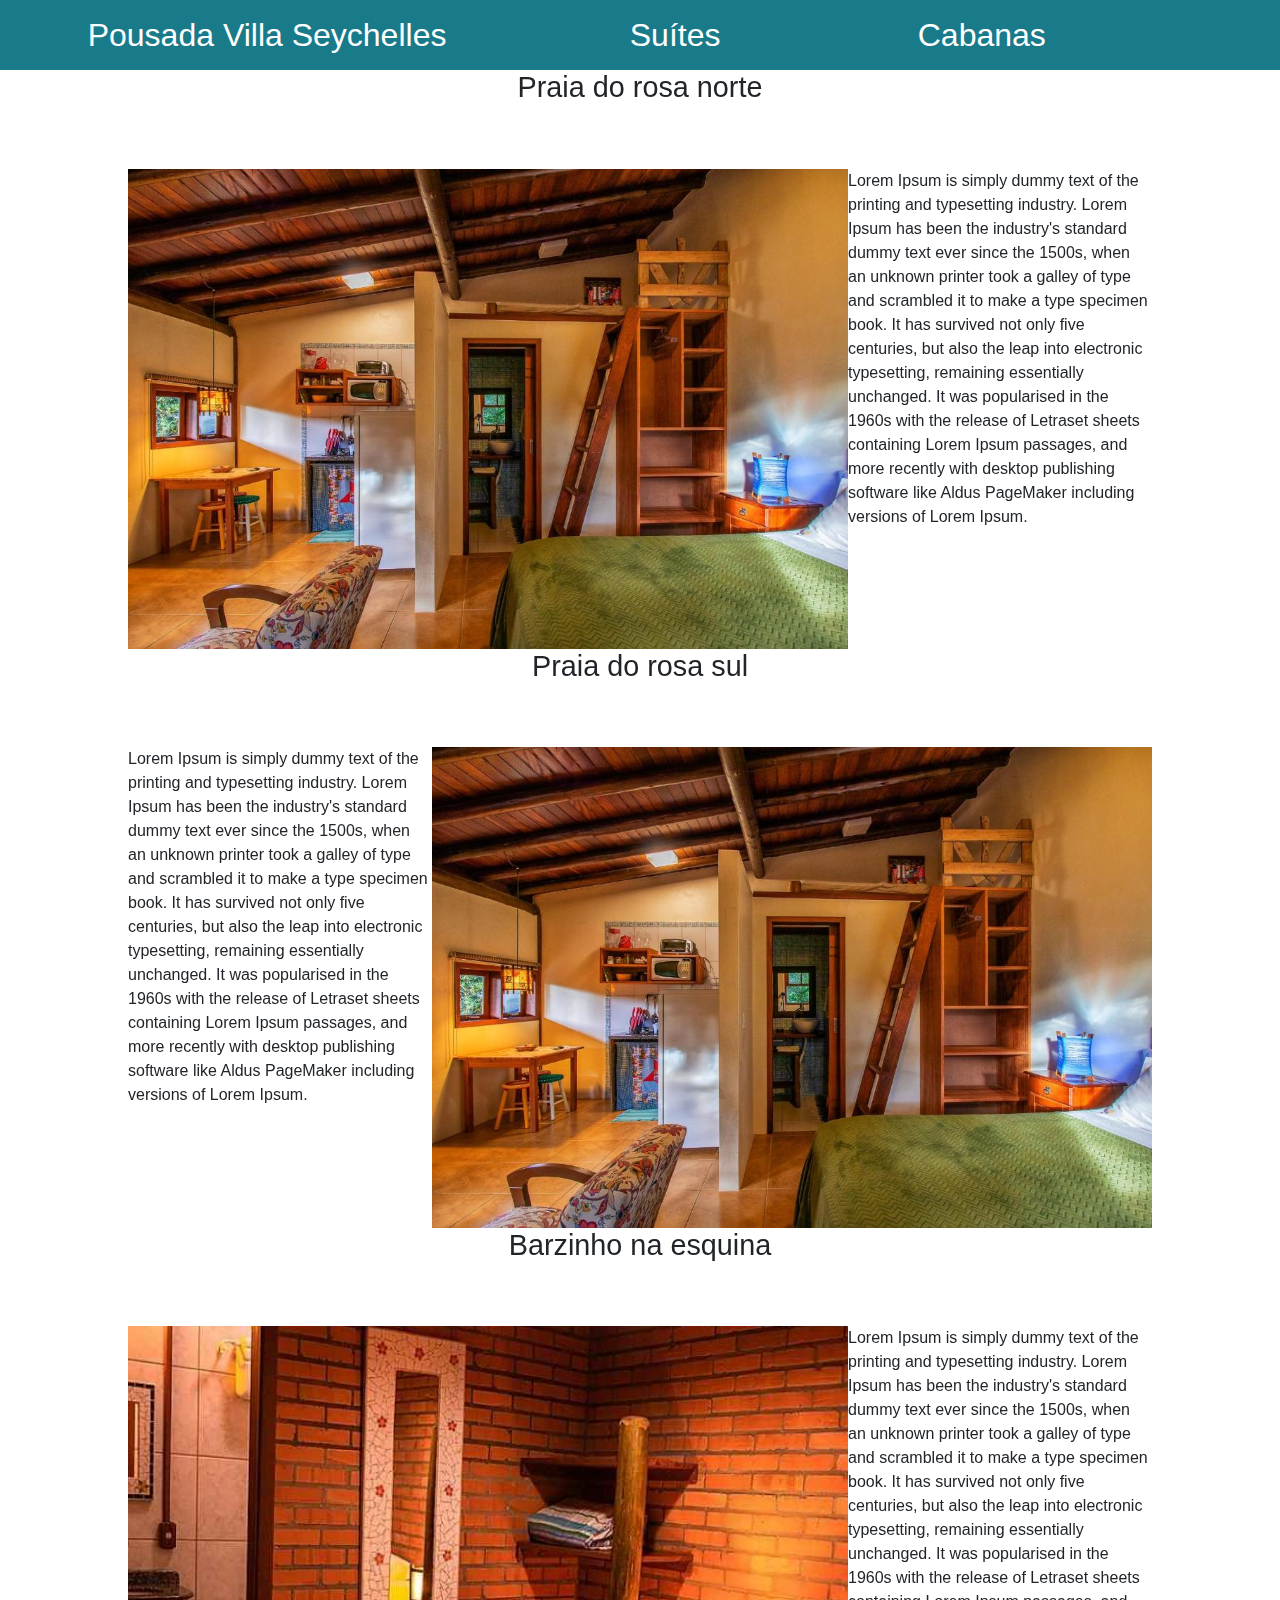
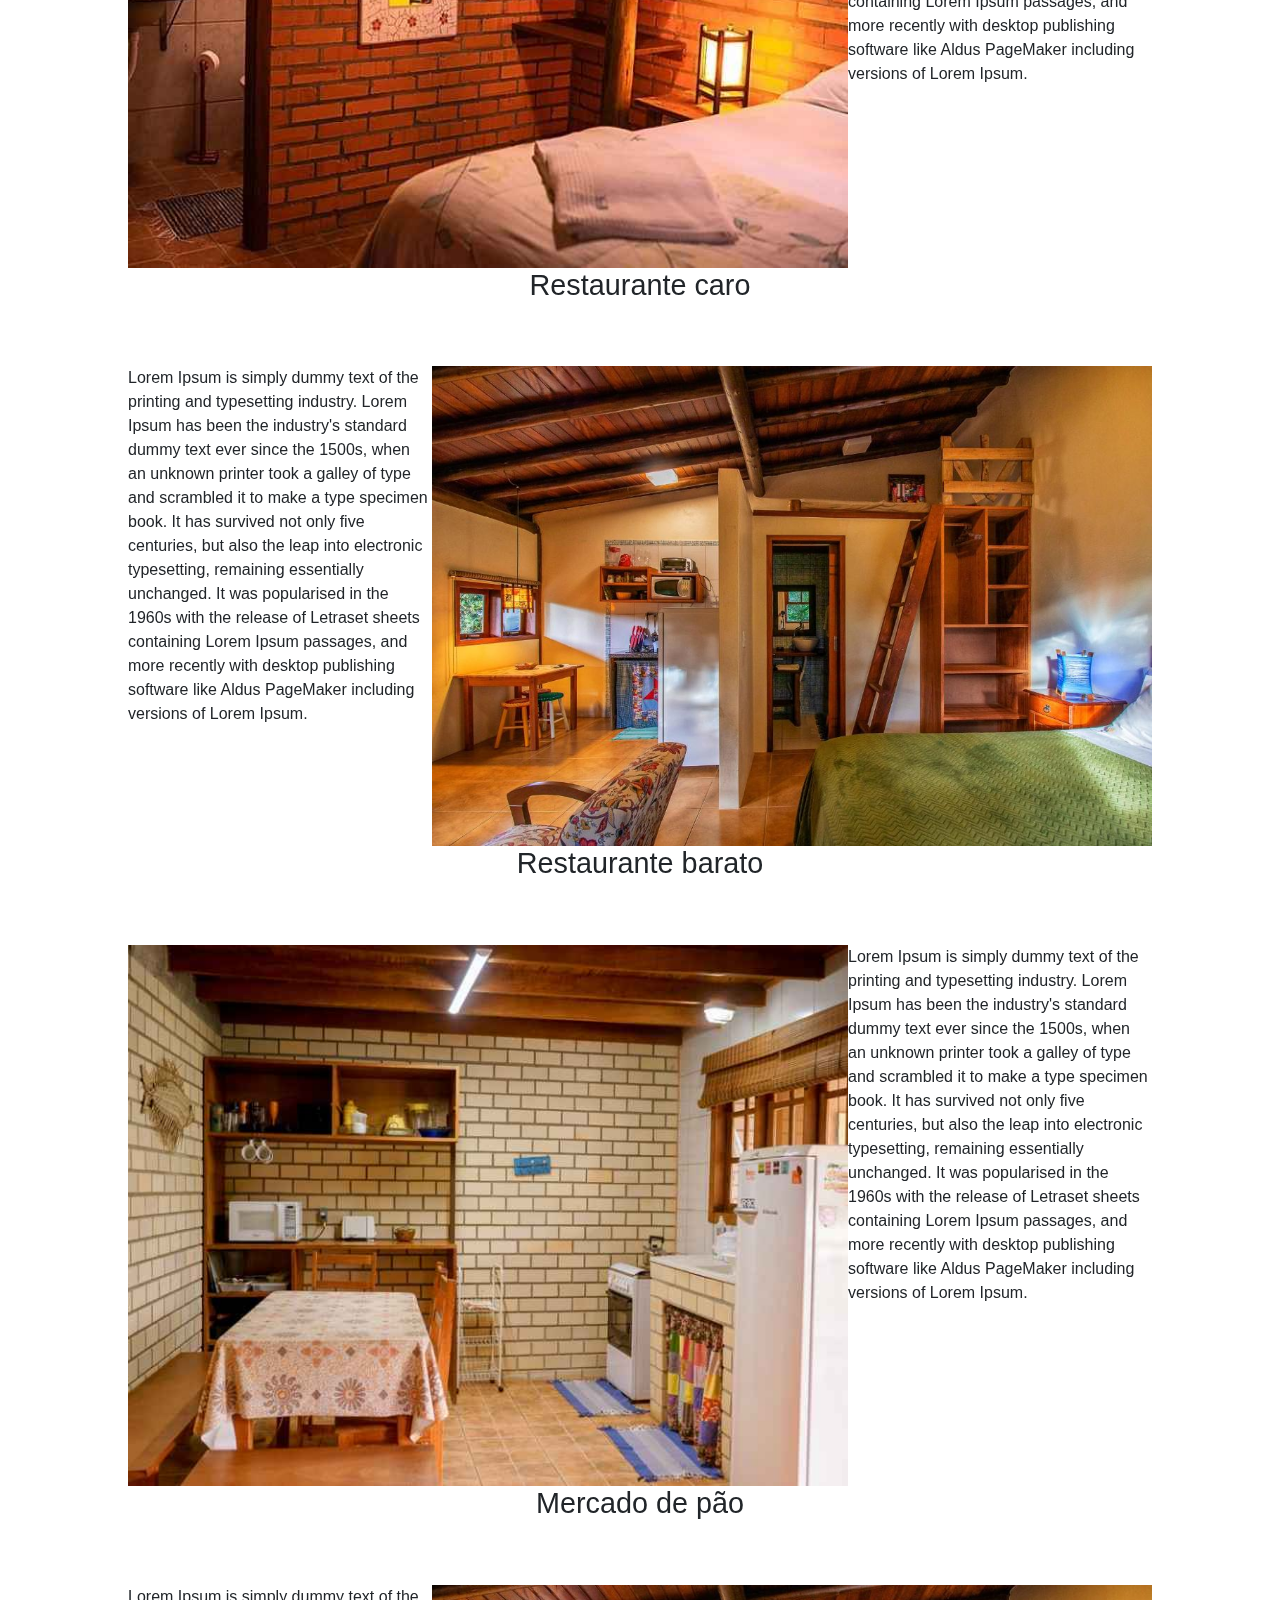
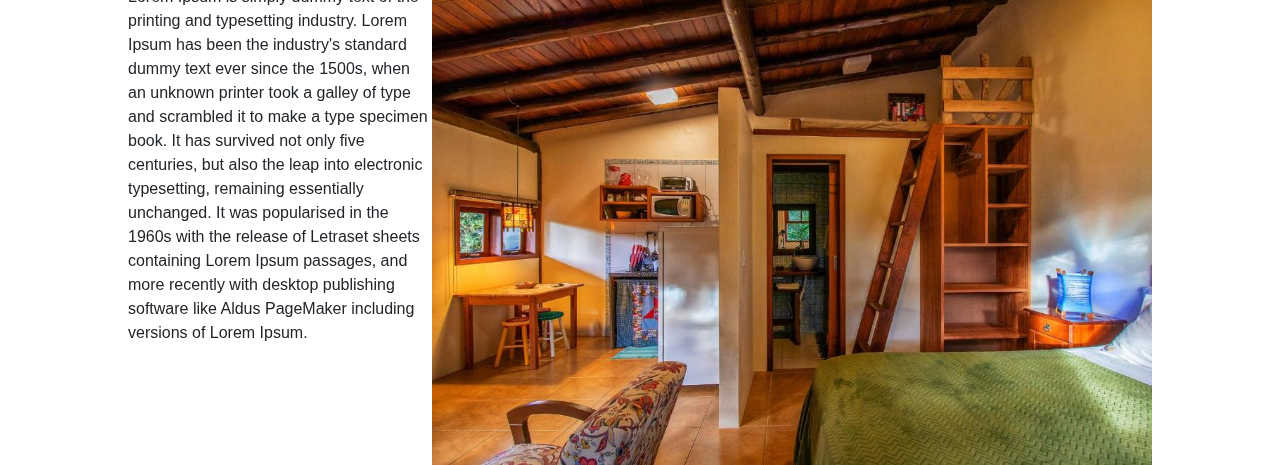
==== html/atracoes.html @ 48cfd6be "Initializing extra pages" ====
<!DOCTYPE html>
<html lang="pt-br">

<head>
    <meta charset="UTF-8">
    <meta http-equiv="X-UA-Compatible" content="IE=edge">
    <meta name="viewport" content="width=device-width, initial-scale=1.0">
    <link rel="icon" href="../images/logo-miniatura.svg">
    <link rel="stylesheet" href="../bootstrap-4.0.0/dist/css/bootstrap.min.css">
    <link rel="stylesheet" href="../css/style.css">
    <link rel="stylesheet" href="../css/atracoes.css">
    <title>Pousada Villa Seychelles</title>
</head>

<body>
    <div class="container">
        <div class="all-content-header">
            <nav class="header-top">
                <div class="dropdown show">
                    <ul>
                        <li>
                            <a href="#">Pousada Villa Seychelles</a>
                            <ul class="ul-hover">
                                <li><a href="../index.html">Localização</a></li>
                                <li><a href="./atracoes.html">Atrações do Rosa</a></li>
                                <li><a href="./sobre.html">Sobre nós</a></li>
                            </ul>
                        </li>
                    </ul>
                </div>

                <div class="unidades-header">
                    <div class="dropdown-2 show">
                        <ul>
                            <li>
                                <a href="#">Suítes</a>
                                <ul class="ul-hover">
                                    <li><a href="../index.html">Cafofo</a></li>
                                    <li><a href="../index.html">Cristal</a></li>
                                </ul>
                            </li>
                        </ul>
                    </div>

                    <div class="dropdown-2 show">
                        <ul>
                            <li>
                                <a href="#">Cabanas</a>
                                <ul class="ul-hover">
                                    <li><a href="../index.html">Bougainville</a></li>
                                    <li><a href="../index.html">Flamboyant</a></li>
                                    <li><a href="../index.html">Hibisco</a></li>
                                    <li><a href="../index.html">Jasmim</a></li>
                                </ul>
                            </li>
                        </ul>
                    </div>
            </nav>

        </div>
        <div class="background-header-carousel">
            <div class="carousel-background">
                <div id="carouselExampleControls" class="carousel slide class-carousel-cabanahibisco"
                    data-ride="carousel">
                    <div class="carousel-inner">
                        <div class="carousel-item " id="radio1">
                            <img class="d-block w-100" src="./images/CabanaHibisco/hibisco1.jpeg" alt="First slide">
                        </div>
                        <div class="carousel-item" id="radio2">
                            <img class="d-block w-100" src="./images/CabanaHibisco/hibisco2.jpeg" alt="Second slide">
                        </div>
                        <div class="carousel-item" id="radio3">
                            <img class="d-block w-100" src="./images/CabanaHibisco/hibisco3.jpeg" alt="Third slide">
                        </div>
                        <div class="carousel-item active" id="radio4">
                            <img class="d-block w-100" src="./images/CabanaHibisco/hibisco4.jpeg" alt="First slide">
                        </div>
                        <div class="carousel-item" id="radio5">
                            <img class="d-block w-100" src="./images/CabanaHibisco/hibisco5.jpeg" alt="Second slide">
                        </div>
                        <div class="carousel-item" id="radio6">
                            <img class="d-block w-100" src="./images/CabanaHibisco/hibisco3.jpeg" alt="Third slide">
                        </div>
                    </div>
                </div>
            </div>
        </div>
    </div>



    <div class="content-geral">
        <div class="all-content content-1">
            <div class="content-title">
                <h1>Praia do rosa norte</h1>
            </div>
            <div class="contents">
                <div class="img-content img-content-left">
                    <img src="../images/CabanaFlamboyant/flamboyant3.jpeg" alt="">
                </div>
                <div class="text-content text-content-right">
                    <p>Lorem Ipsum is simply dummy text of the printing and typesetting industry. Lorem Ipsum has been
                        the
                        industry's standard dummy text ever since the 1500s, when an unknown printer took a galley of
                        type
                        and scrambled it to make a type specimen book. It has survived not only five centuries, but also
                        the
                        leap into electronic typesetting, remaining essentially unchanged. It was popularised in the
                        1960s
                        with the release of Letraset sheets containing Lorem Ipsum passages, and more recently with
                        desktop
                        publishing software like Aldus PageMaker including versions of Lorem Ipsum.
                    </p>
                </div>
            </div>
        </div>

        <div class="all-content content-2">
            <div class="content-title">
                <h1>Praia do rosa sul</h1>
            </div>
            <div class="contents">
                <div class="text-content text-content-left">
                    <p>Lorem Ipsum is simply dummy text of the printing and typesetting industry. Lorem Ipsum has been
                        the
                        industry's standard dummy text ever since the 1500s, when an unknown printer took a galley of
                        type
                        and scrambled it to make a type specimen book. It has survived not only five centuries, but also
                        the
                        leap into electronic typesetting, remaining essentially unchanged. It was popularised in the
                        1960s
                        with the release of Letraset sheets containing Lorem Ipsum passages, and more recently with
                        desktop
                        publishing software like Aldus PageMaker including versions of Lorem Ipsum.
                    </p>
                </div>
                <div class="img-content img-content-right">
                    <img src="../images/CabanaFlamboyant/flamboyant3.jpeg" alt="">
                </div>
            </div>
        </div>

        <div class="all-content content-3">
            <div class="content-title">
                <h1>Barzinho na esquina</h1>
            </div>
            <div class="contents">
                <div class="img-content img-content-left">
                    <img src="../images/CabanaJasmim/jasmim2.jpeg" alt="">
                </div>
                <div class="text-content text-content-right">
                    <p>Lorem Ipsum is simply dummy text of the printing and typesetting industry. Lorem Ipsum has been
                        the
                        industry's standard dummy text ever since the 1500s, when an unknown printer took a galley of
                        type
                        and scrambled it to make a type specimen book. It has survived not only five centuries, but also
                        the
                        leap into electronic typesetting, remaining essentially unchanged. It was popularised in the
                        1960s
                        with the release of Letraset sheets containing Lorem Ipsum passages, and more recently with
                        desktop
                        publishing software like Aldus PageMaker including versions of Lorem Ipsum.
                    </p>
                </div>
            </div>
        </div>


        <div class="all-content content-4">
            <div class="content-title">
                <h1>Restaurante caro</h1>
            </div>
            <div class="contents">
                <div class="text-content text-content-left">
                    <p>Lorem Ipsum is simply dummy text of the printing and typesetting industry. Lorem Ipsum has been
                        the
                        industry's standard dummy text ever since the 1500s, when an unknown printer took a galley of
                        type
                        and scrambled it to make a type specimen book. It has survived not only five centuries, but also
                        the
                        leap into electronic typesetting, remaining essentially unchanged. It was popularised in the
                        1960s
                        with the release of Letraset sheets containing Lorem Ipsum passages, and more recently with
                        desktop
                        publishing software like Aldus PageMaker including versions of Lorem Ipsum.
                    </p>
                </div>
                <div class="img-content img-content-right">
                    <img src="../images/CabanaFlamboyant/flamboyant3.jpeg" alt="">
                </div>
            </div>
        </div>

        <div class="all-content content-5">
            <div class="content-title">
                <h1>Restaurante barato</h1>
            </div>
            <div class="contents">
                <div class="img-content img-content-left">
                    <img src="../images/CabanaBuganville/buganville5.jpeg" alt="">
                </div>
                <div class="text-content text-content-right">
                    <p>Lorem Ipsum is simply dummy text of the printing and typesetting industry. Lorem Ipsum has been
                        the
                        industry's standard dummy text ever since the 1500s, when an unknown printer took a galley of
                        type
                        and scrambled it to make a type specimen book. It has survived not only five centuries, but also
                        the
                        leap into electronic typesetting, remaining essentially unchanged. It was popularised in the
                        1960s
                        with the release of Letraset sheets containing Lorem Ipsum passages, and more recently with
                        desktop
                        publishing software like Aldus PageMaker including versions of Lorem Ipsum.
                    </p>
                </div>
            </div>
        </div>

        <div class="all-content content-6">
            <div class="content-title">
                <h1>Mercado de pão</h1>
            </div>
            <div class="contents">
                <div class="text-content text-content-left">
                    <p>Lorem Ipsum is simply dummy text of the printing and typesetting industry. Lorem Ipsum has been
                        the
                        industry's standard dummy text ever since the 1500s, when an unknown printer took a galley of
                        type
                        and scrambled it to make a type specimen book. It has survived not only five centuries, but also
                        the
                        leap into electronic typesetting, remaining essentially unchanged. It was popularised in the
                        1960s
                        with the release of Letraset sheets containing Lorem Ipsum passages, and more recently with
                        desktop
                        publishing software like Aldus PageMaker including versions of Lorem Ipsum.
                    </p>
                </div>
                <div class="img-content img-content-right">
                    <img src="../images/CabanaFlamboyant/flamboyant3.jpeg" alt="">
                </div>
            </div>
        </div>
    </div>

    <script src="./js/script.js"></script>
    <script src="./js/jquery-3.1.1.min.js"></script>
</body>

</html>
---- css/style.css ----
* {
    box-sizing: border-box;
    margin: 0 !important;
    padding: 0 !important;
}

html{
    scroll-behavior: smooth;
}

h1{
    font-size: 1.8rem;
}

.container {
    display: flex;
    flex-direction: column;
    width: 100% !important;
}




/* Header */

.all-content-header{
    width: 100% !important;
    height: 70px;
    display: flex;
    align-content: center;
    justify-content: center;
}

.header-top{
    display: flex;
    align-items: center !important;
    justify-content: space-around !important;
    width: 100% !important;
    height: 70px !important;
    background-color: #197a89;
    position: fixed !important;
    z-index: 999 !important;
    font-size: 1.8rem !important;
}

.header-top ul{
    width: 100% !important;
    list-style-type: none !important;
    position: relative !important;

}

.header-top ul li{
    display: inline !important;
    color: white;
}

.header-top ul li a{
    width: 100% !important;
    height: 100% !important;
    color: white;
    text-decoration: none !important;
    display: inline-block !important;
    padding-left: 2% !important;

}

.ul-hover a{
    transition: .4s;
}

.ul-hover a:hover{
    background-color: #125b66d4;
    letter-spacing: 1px;
    
}

.header-top ul ul{
    display: none !important;
    left: 0 !important;
    position: absolute !important;
    background-color: #197a89d4;
    transition: background .3s;

}

.header-top ul li:hover ul{
    display: block !important;
}

.header-top ul ul{
    font-size: 1.6rem !important;
    width: 100% !important;
}

.header-top ul ul li{
    display: block !important;
}


.dropdown{
    display: flex;
    align-items: center !important;
    width: 20% !important;
}

.dropdown-2{
    width: 13rem;
}

.unidades-header {
    display: flex;
    justify-content: space-between;
    align-items: center !important;
}

.background-header-carousel {
    position: absolute;
    z-index: -999;
    top: 0;
    left: 0;
    width: 100%;
    height: 100%;
}

.carousel-item img {
    width: 100%;
    max-height: 1200px;
}


/* Header */


/* Content page */
/* Anunciment attention */

.text-attention {
    display: flex;
    flex-direction: column;
    justify-content: center;
    align-items: center;
    width: 100%;
    height: 13rem;
    background-color: #79baca;
    margin-bottom: 5rem !important;
    padding-left: 10% !important;

}

.title-attention {
    width: 100%;
    padding-left: 15% !important;
}

.description-attention {
    width: 100%;
    padding-left: 30% !important;
}

.description-attention p {
    font-size: 1.3rem;
}

/* Anunciment attention */


.all-units {
    display: flex;
    width: 80% !important;
}

.all-units a {
    text-decoration: none !important;
    color: #212529;
}

.all-units a:hover {
    color: #252129;
}

.content-no-background {
    display: flex;
    align-items: center;
    flex-direction: column;
    justify-content: center;
    margin-top: 58rem !important;
}

.unitis-apresentation {
    display: flex;
    flex-direction: column;
    width: 80% !important;
    margin: 3% !important;
    border: 1px solid #197a89;

}

.unitis-apresentation h1 {
    margin-bottom: 1.5% !important;
}

.unitis-apresentation p {
    font-size: 1.5rem !important;
    color: #212529 !important;
}

.description-unitis {
    margin-left: 3% !important;
    margin-top: 3% !important;
}

.button-a-whatsapp{
    width: 100% !important;
    height: 5rem !important;
    margin-top: 2% !important;
    display: flex;
    padding: 2% !important;
    text-align: center;
}

.button-a-whatsapp a{
    color: #ffff;
    background-color: #197a89;
    padding: 1% !important;
    width: 100%;
    height: 100%;
    align-items: center !important;
    font-size: 1.5rem !important;
    transition: .4s;
}

.button-a-whatsapp a:hover{
    letter-spacing: 1px !important;
    color: #ffff;
    background-color: #125b66;
}

.button-a-whatsapp img{
    width: 3rem !important;
    margin-right: 5% !important;
}

.suite-img{
    height: 100% !important;
}

.suite-img img {
    max-height: 30rem;
    max-width: 50rem;
}

.cabana-img img {
    max-height: 30rem;
    max-width: 50rem;
}

/* Content page */

/* Icons */

.icons-geral {
    display: flex;
    flex-direction: row;
    justify-content: center;
}

.icons-geral img {
    margin-top: 3% !important;
    margin-right: 3% !important;
    width: 60px !important;
    height: 100% !important;
}

/* Icons */



/* Footer */

footer{
    width: 100% !important;
}

.footer-geral{
    margin-top: 3% !important;
    width: 100% !important;
    background-color: #14626e;
}

.footer-content{
    display: flex !important;
    flex-direction: row !important;
    justify-content: space-around !important;
    width: 100% !important;
    padding: 1.5% !important;
    padding-bottom: 2.5% !important;
}

.footer-content h1{
    font-size: 2rem !important;
    color: #ffff;
    margin-bottom: 4% !important;
}

.first-column-footer{
    width: 40% !important;
    display: flex;
    align-items: center;
}

.first-column-footer img{
    width: 17rem !important;
}



.second-column-footer{
    width: 30%;
    display: flex;
    flex-direction: column !important;
    line-height: 2rem;
}

.second-column-footer a{
    color: white !important;
    transition: .4s;
}

.second-column-footer a:hover{
    text-decoration: none;
    letter-spacing: 1px;
}



.thirty-column-footer{
    width: 40% !important;
}

.thirty-column-footer iframe{
    max-width: 15rem;
    max-height: 15rem;
}

.fourty-column-footer{
    width: 60% !important;
}



.first-second-column,
.tirty-fourty-column{
    display: flex;
    justify-content: space-around;
    width: 100%;
}


.inf-adicionais{
    margin-top: 4% !important;
    color: #ffff;
}

.inf-geral{
    padding-left: 2% !important;
}

.inf-content{
    margin-top: 2% !important;
}

.icons-contact{
    display: flex;
    align-items: flex-start;
    justify-content: space-around;
    max-height: max-content;
}

.button-style-all{
    display: flex;
    width: 4rem !important;
    height: 4rem !important;

    justify-content: center;
    align-items: center;

    background-color: white;
    border-radius: 50px;
    padding: 2% !important;
}

.button-style-all img{
    width: 3rem !important;
    height: 3rem !important;
    transition-duration: .4s !important;

}

.button-style-all img:hover{
    width: 3.1rem !important;
    height: 3.1rem !important;
}


.button-style-all:hover{
    background-color: rgb(179, 179, 179);
}



/* Footer */



/* Resposiviti */

@media (max-width: 2560px) {
    .header-top{
        font-size: 2.8rem !important;
    }

    .dropdown{
        width: 30% !important;
    }

    .dropdown-2{
        width: 18rem !important;
    }

    .header-top ul li a{
        padding: 0 !important;
        padding-left: 2% !important;
    }

    .header-top ul ul{
        font-size: 2.4rem !important;
    }

    .content-no-background{
        margin-top: 65rem !important;
    }

    .text-attention{
        height: 15rem !important;
    }

    .text-attention h1{
        font-size: 3rem !important;
    }

    .text-attention p{
        font-size: 1.7rem !important;
    }

    .suite-img img{
        max-width: 100% !important;
        max-height: 35rem !important;
    }

    .description-unitis h1{
        font-size: 2.8rem !important;
    }

    .description-unitis p{
        font-size: 1.7rem !important;
    }

    .button-a-whatsapp{
        height: 6rem !important;
    }

    .button-a-whatsapp a{
        font-size: 1.7rem !important;
    }

    .cabana-img img{
        max-width: 100% !important;
        max-height: 35rem !important;
    }

    .footer-content h1{
        font-size: 2.8rem !important;
    }

    .second-column-footer a{
        font-size: 1.6rem !important;
    }

    .second-column-footer{
        line-height: 3rem !important;
    }

    .first-column-footer img{
        width: 26rem !important;
    }

    .thirty-column-footer iframe{
        max-width: 23rem !important;
        max-height: 18rem !important;
    }
    
    .icons-contact{
        width: 60%;
    }

    .button-style-all{
        width: 5.3rem !important;
        height: 5.3rem !important;
    }


    .button-style-all img{
        width: 4.3rem !important;
        height: 4.3rem !important;
    }

    .button-style-all img:hover{
        width: 4.5rem !important;
        height: 4.5rem !important;
    }

    .inf-geral p{
        font-size: 1.5rem !important;
    }

}

@media (max-width: 1930px){
    .header-top{
        font-size: 2.1rem !important;
    }

    .header-top ul ul{
        font-size: 1.8rem !important;
    }

    .description-unitis h1{
        font-size: 2.4rem !important;
    }

    .footer-content h1{
        font-size: 2.4rem !important;
    }

    .second-column-footer a{
        font-size: 1.4rem !important;
    }

    .fourty-column-footer{
        width: 55% !important;
    }

    .inf-geral p{
        font-size: 1.4rem !important;
    }

    .icons-contact{
        width: 70% !important;
    }

    .button-style-all{
        width: 4.8rem !important;
        height: 4.8rem !important;
    }

    .button-style-all img{
        width: 3.8rem !important;
        height: 3.8rem !important;
    }

}

@media (max-width: 1440px) {
    .header-top a{
        font-size: 2rem !important;
    }

    .header-top ul ul a{
        font-size: 1.7rem !important;
    }

    .carousel-item img{
        height: 900px !important;
    }

    .content-no-background{
        margin-top: 50rem !important;
    }

    .text-attention{
        height: 13rem !important;
    }

    .text-attention h1{
        font-size: 2.4rem !important;
    }

    .text-attention p{
        font-size: 1.4rem !important;
    }

    .suite-img img{
        height: 25rem !important;
    }

    .cabana-img img{
        height: 25rem !important;
    }

    .description-unitis h1{
        font-size: 2rem !important;
    }

    .description-unitis p{
        font-size: 1.5rem !important;
    }

    .icons-geral img{
        width: 3rem !important;
        height: 3rem !important;
    }

    .button-a-whatsapp{
        height: 5rem !important;
    }

    .button-a-whatsapp img{
        width: 2.6rem !important;
        height: 2.6rem !important;
    }

    .footer-content h1{
        font-size: 2rem !important;
    }

    .first-second-column{
        width: 70%;
    }

    .first-column-footer img{
        width: 15rem !important;
    }

    .second-column-footer{
        width: 40% !important;
    }

    .second-column-footer a{
        font-size: 1.3rem !important;
    }

    .thirty-column-footer iframe{
        max-width: 16rem !important;
    }

    .icons-contact{
        width: 75%;
    }

    .button-style-all{
        width: 4rem !important;
        height: 4rem !important;
    }

    .button-style-all img{
        width: 3rem !important;
        height: 3rem !important;
    }

    .fourty-column-footer p{
        font-size: 1.3rem !important;
    }

}

@media (max-width: 1025px) {
    .header-top a{
        font-size: 1.7rem !important;
    }

    .header-top ul ul a{
        font-size: 1.4rem !important;
    }

    .dropdown-2{
        width: 10rem !important;
    }

    .carousel-item img{
        height: 700px !important;
    }

    .content-no-background{
        margin-top: 37rem !important;
    }

    .text-attention h1{
        font-size: 2rem !important;
    }

    .text-attention p{
        font-size: 1.2rem !important;
    }

    .suite-img img{
        height: 20rem !important;
    }

    .cabana-img img{
        height: 20rem !important;
    }

    .description-unitis h1{
        font-size: 1.7rem !important;
    }

    .description-unitis p{
        font-size: 1.2rem !important;
    }

    .icons-geral img{
        width: 2.4rem !important;
        height: 2.4rem !important;
    }
    
    .button-a-whatsapp img{
        width: 2.4rem !important;
        height: 2.4rem !important;
    }
    
        .button-a-whatsapp{
            height: 4.5rem !important;
        }

    .footer-content{
        display: flex;
        flex-direction: column !important;
        justify-content: center;
        align-items: center;
    }

    .first-second-column {
        width: 80% !important;
    }

    .tirty-fourty-column{
        margin-top: 5% !important;
        width: 80% !important;
    }

    .thirty-column-footer{
        width: 50% !important;
    }

    .thirty-column-footer iframe{
        max-width: 20rem !important;
    }

    .fourty-column-footer{
        width: 50% !important;
    }

}

@media (max-width: 769px) {
    .header-top a{
        font-size: 1.6rem !important;
    }

    .dropdown{
        width: 45% !important;
    }

    .text-attention p{
        font-size: 1rem !important;
    }

    .all-units{
        align-items: center;
        flex-direction: column;
    }

    .first-second-column{
        flex-direction: column;
        align-items: center;
    }

    .first-column-footer{
        margin-top: 5% !important;
    }

    .second-column-footer{
        margin-top: 5% !important;
    }

    .tirty-fourty-column{
        flex-direction: column;
        align-items: center;
    }

    .fourty-column-footer{
        margin-top: 5% !important;
    }

    .fourty-column-footer p{
        margin-top: 5% !important;
    }

}

@media (min-width: 576px) {
    .container {
        max-width: 100% !important;
    }
}

@media (max-width: 481px) {
    .header-top a{
        font-size: 1.3rem !important;
    }

    .header-top ul ul a{
        font-size: 1rem !important;
    }

    .dropdown{
        width: 15rem !important;
    }

    .dropdown-2{
        width: 5rem !important;
    }

    .carousel-item img{
        height: 400px !important;
    }

    .content-no-background{
        margin-top: 20rem !important;
    }

    .description-attention{
        margin-top: 2% !important;
        padding: 0 !important;
    }

    .text-attention h1{
        font-size: 1.5rem !important;
    }

    .text-attention p{
        font-size: 1rem !important;
    }

    .suite-img img{
        height: 15rem !important;
    }

    .cabana-img img{
        height: 15rem !important;
    }

    .description-unitis h1{
        font-size: 1.3rem !important;
    }

    .description-unitis p{
        font-size: 1rem !important;
    }

    .icons-geral img{
        width: 2.1rem !important;
        height: 2.1rem !important;
    }
    
    .button-a-whatsapp img{
        width: 1.7rem !important;
        height: 1.7rem !important;
    }

    .button-a-whatsapp a{
        font-size: 1.3rem !important;
    }
    
    .button-a-whatsapp{
        height: 3.5rem !important;
    }

    .first-column-footer{
        width: 100% !important;
        display: flex;
        justify-content: center;
        align-items: center !important;
    }

    .footer-content h1{
        font-size: 1.5rem !important;
    }

    .footer-content a{
        font-size: 1.1rem !important;
    }

    .first-second-column{
        align-items: flex-start;
    }

    .second-column-footer{
        width: 100% !important;
    }

    .thirty-column-footer iframe{
        max-width: 23rem !important;
    }

    .tirty-fourty-column{
        align-items: flex-start;
    }

    .fourty-column-footer{
        width: 100% !important; 
    }

    .icons-contact{
        width: 100% !important;
    }

    .inf-adicionais p{
        margin-top: 2% !important;
        font-size: 1.1rem !important;
    }

}

@media (max-width: 375px) {
    .header-top{
        padding: 2% !important;
    }
    
    .dropdown{
        width: 10rem !important;
    }

    .dropdown-2:not(:first-child){
        width: 6.3rem !important;
    }

    .all-units{
        width: 95% !important;
    }

    .thirty-column-footer iframe{
        max-width: 18.5rem !important;
    }
}

@media (max-width: 320px){
    .thirty-column-footer iframe{
        max-width: 16rem !important;
    }
}

/* Resposiviti */
---- css/atracoes.css ----
.content-geral{
    display: flex !important;
    align-items: center !important;
    flex-direction: column !important;
    justify-content: center !important;
}

.all-content{
    display: flex !important;
    align-items: center !important;
    flex-direction: column !important;
    justify-content: center !important;
}

.contents {
    display: flex !important;
    flex-direction: row !important;
    width: 80% !important;
    margin-top: 5% !important;
}

.img-content img{
    width: 45rem !important;
}
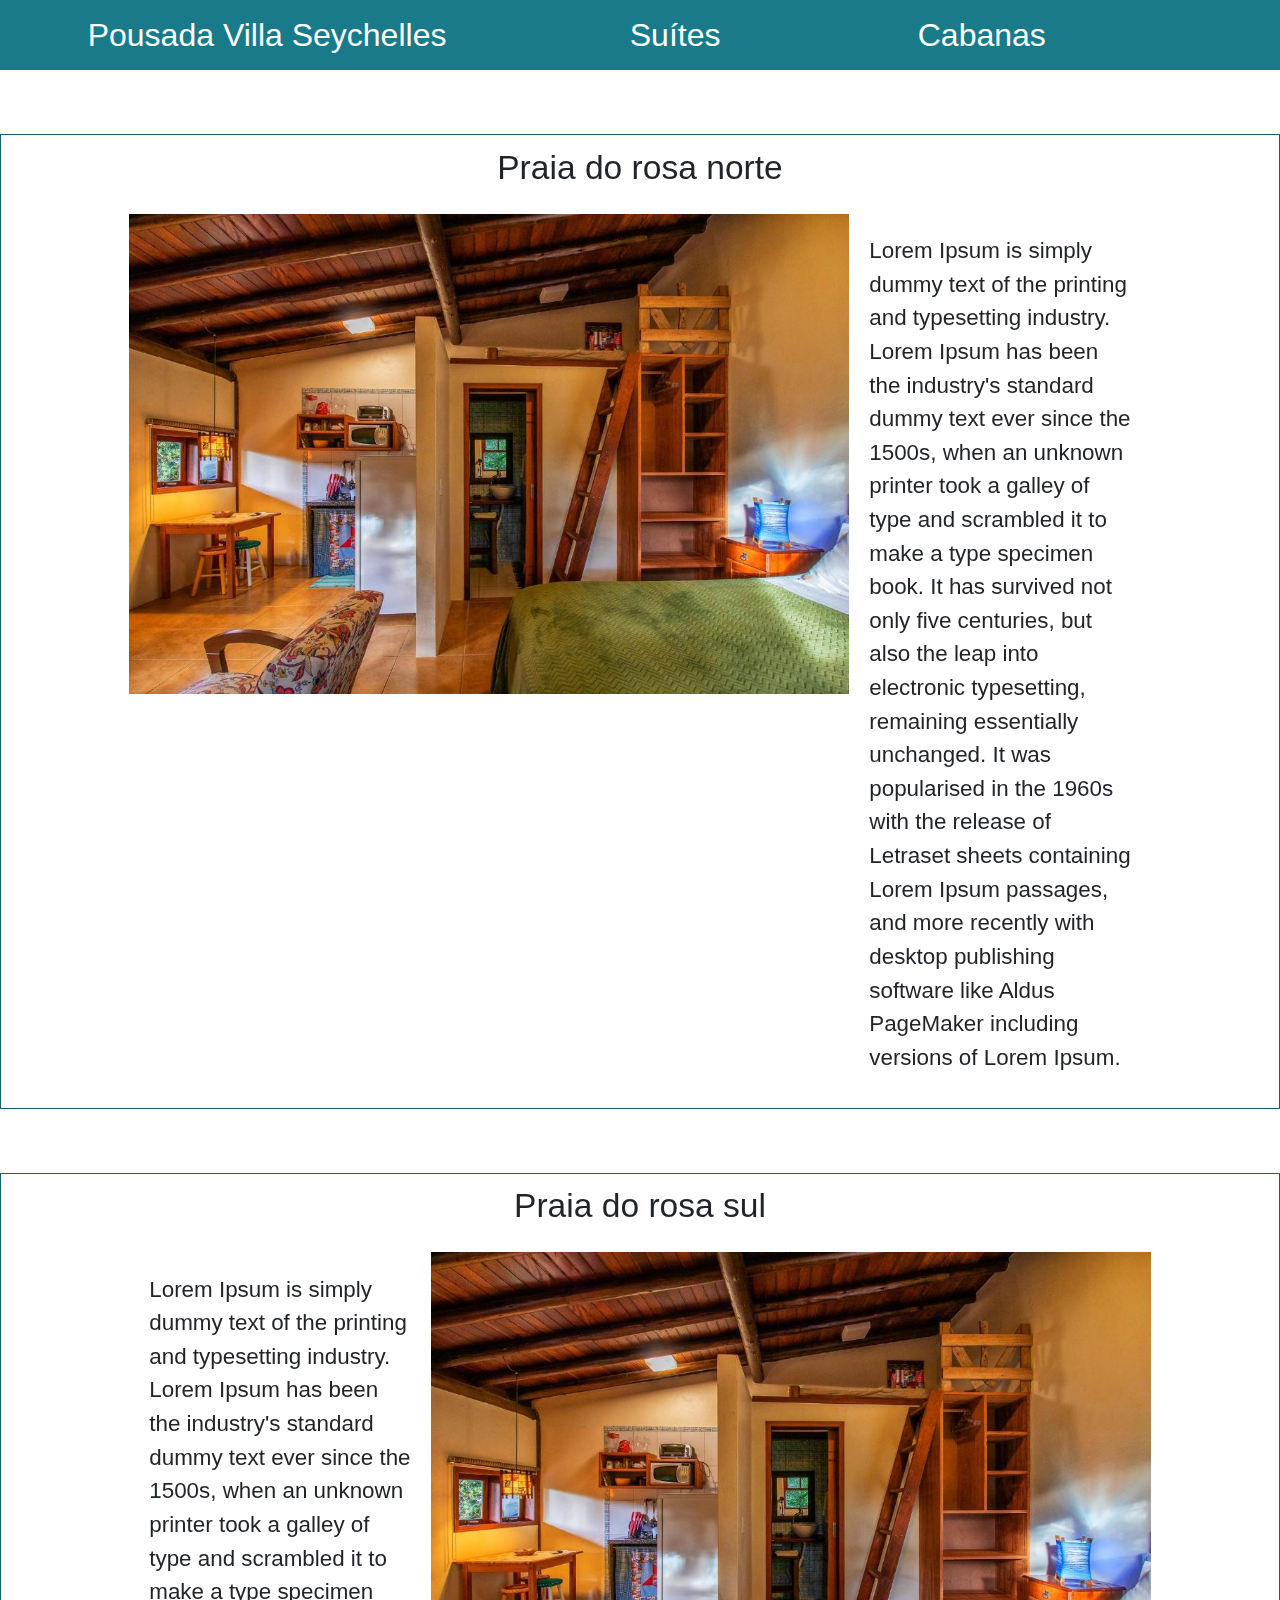
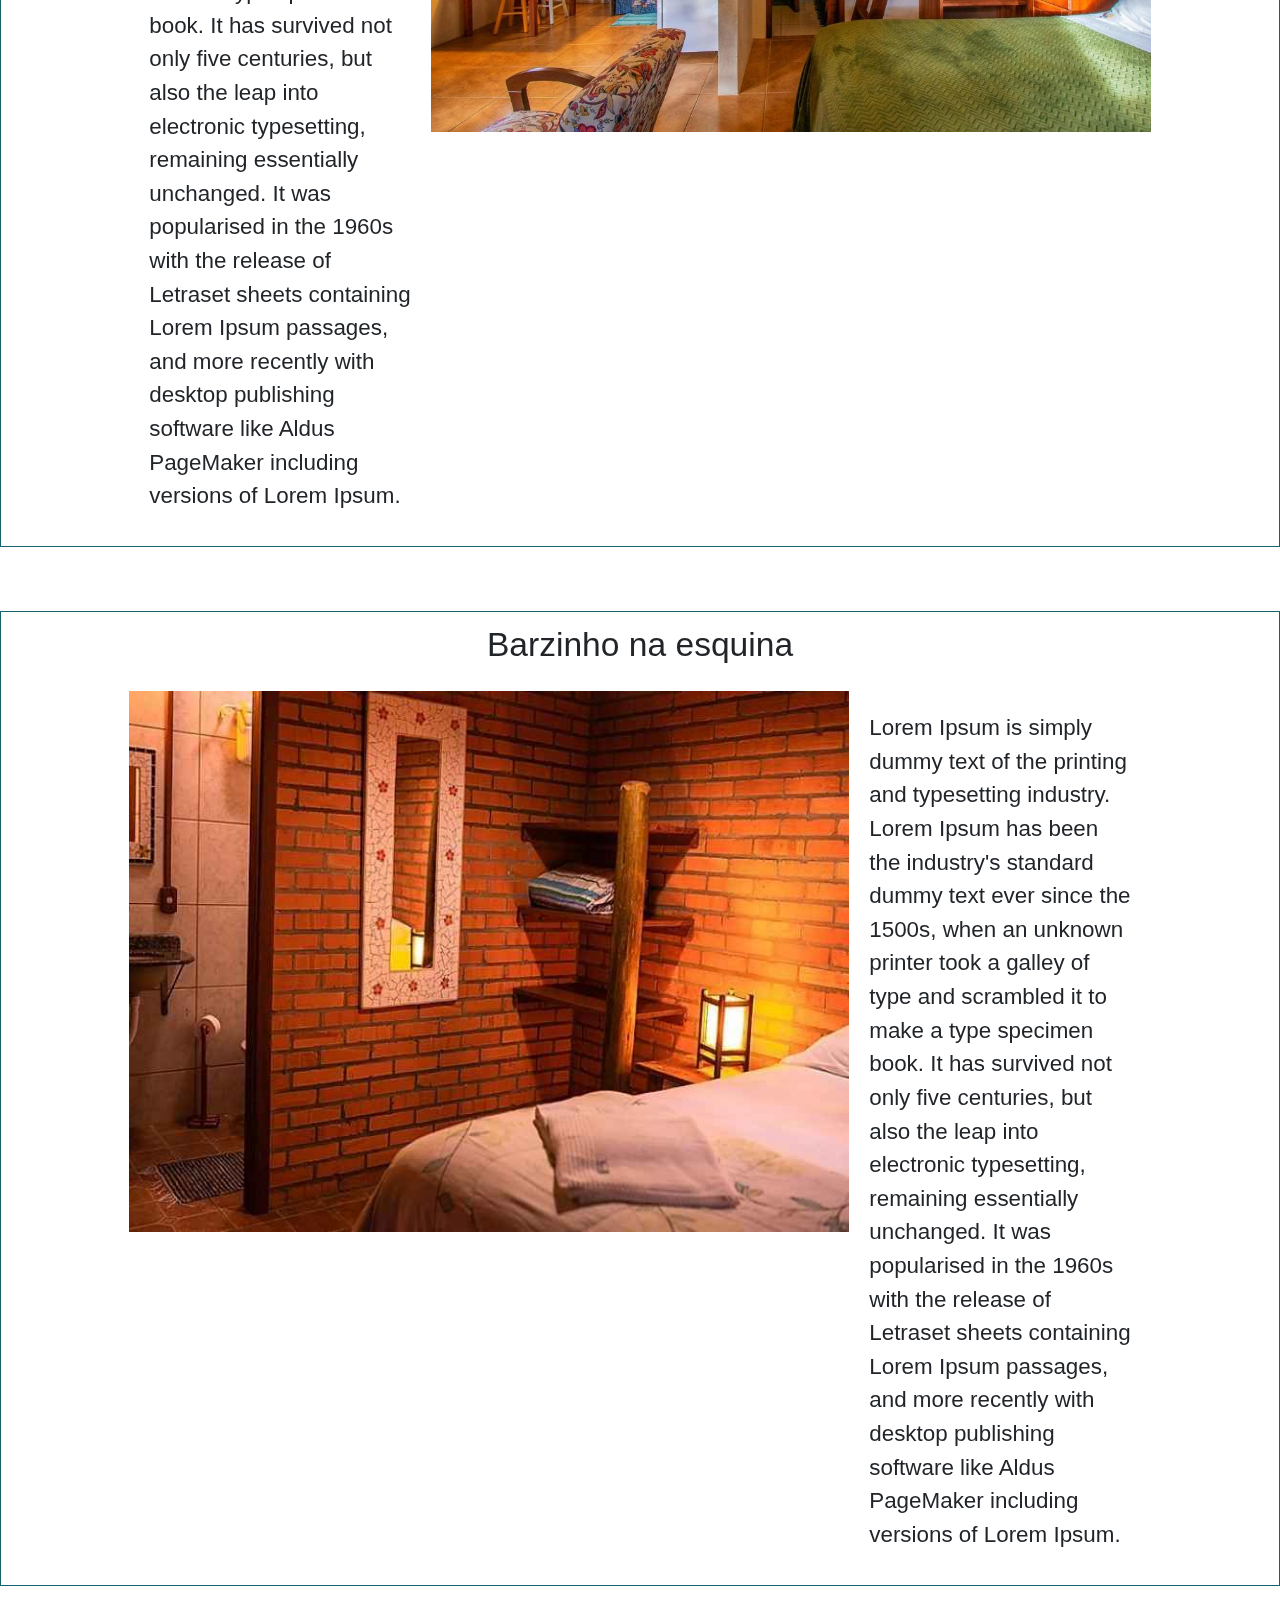
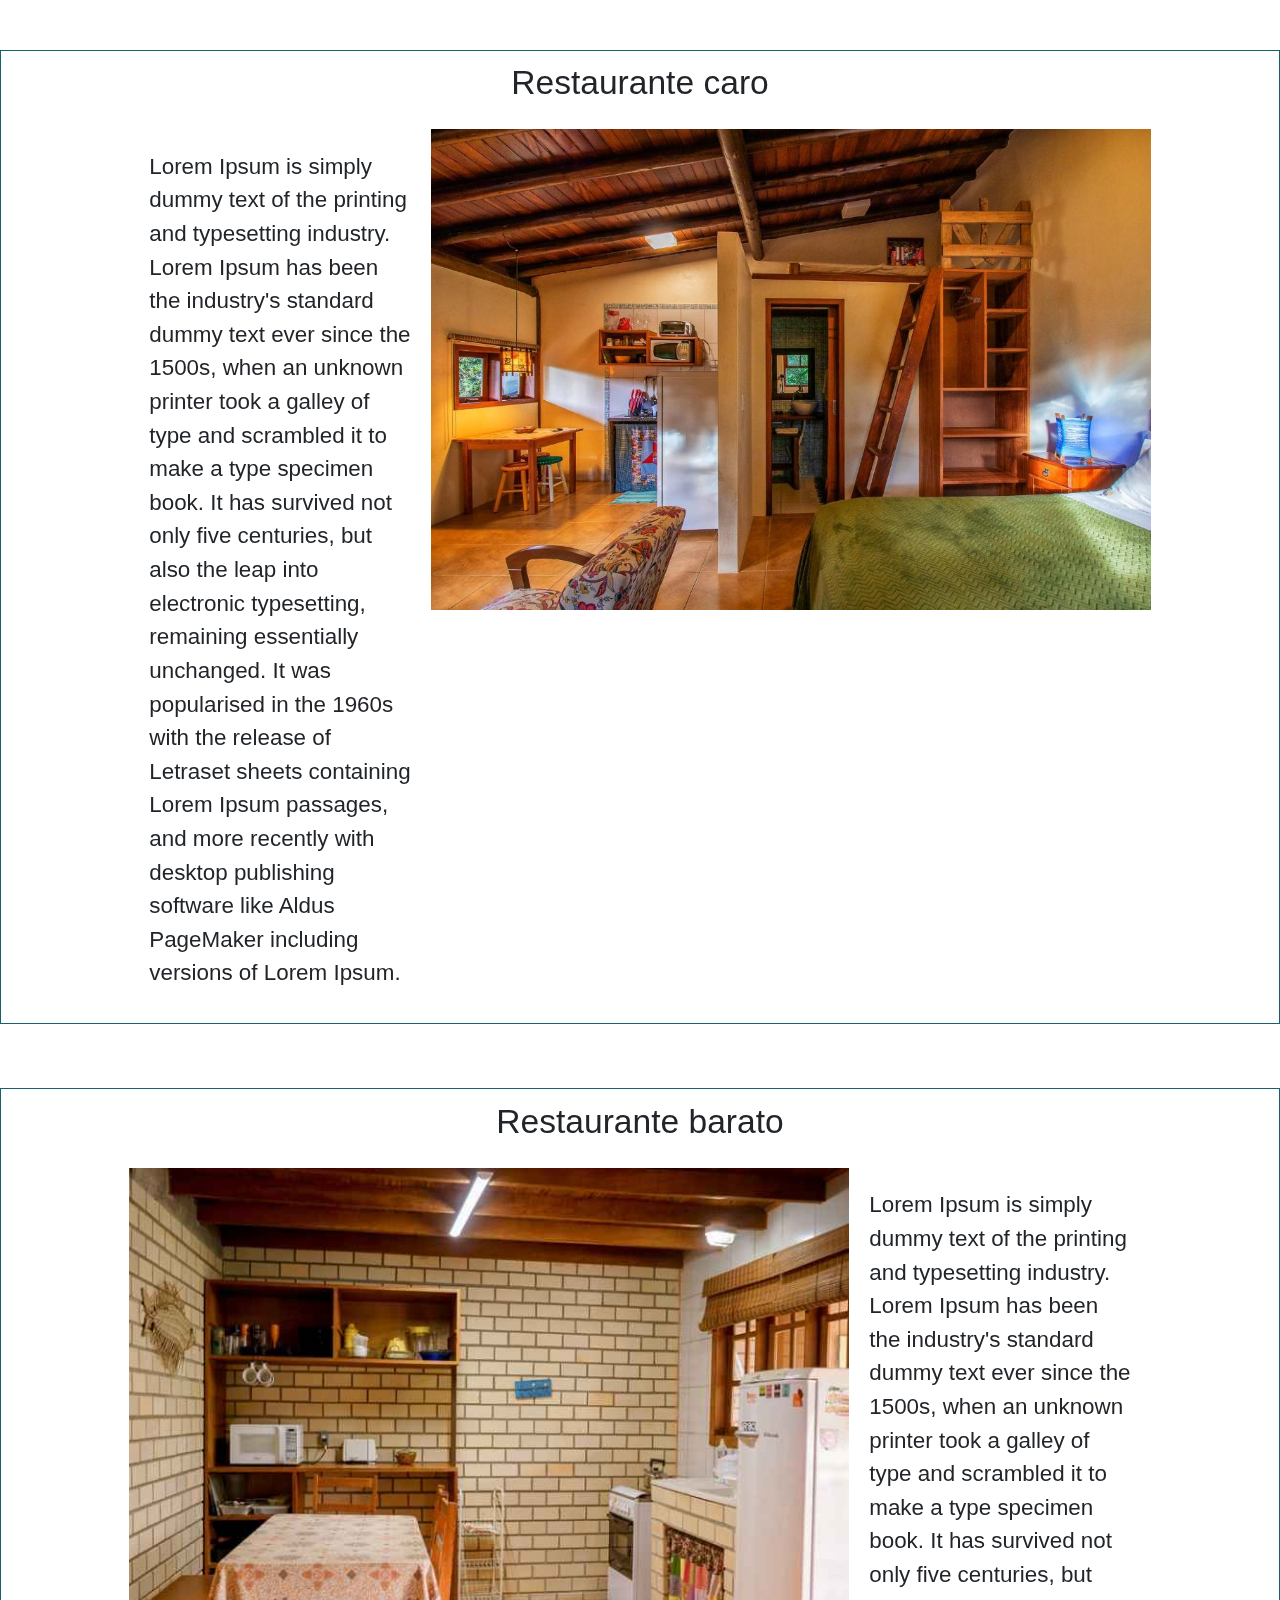
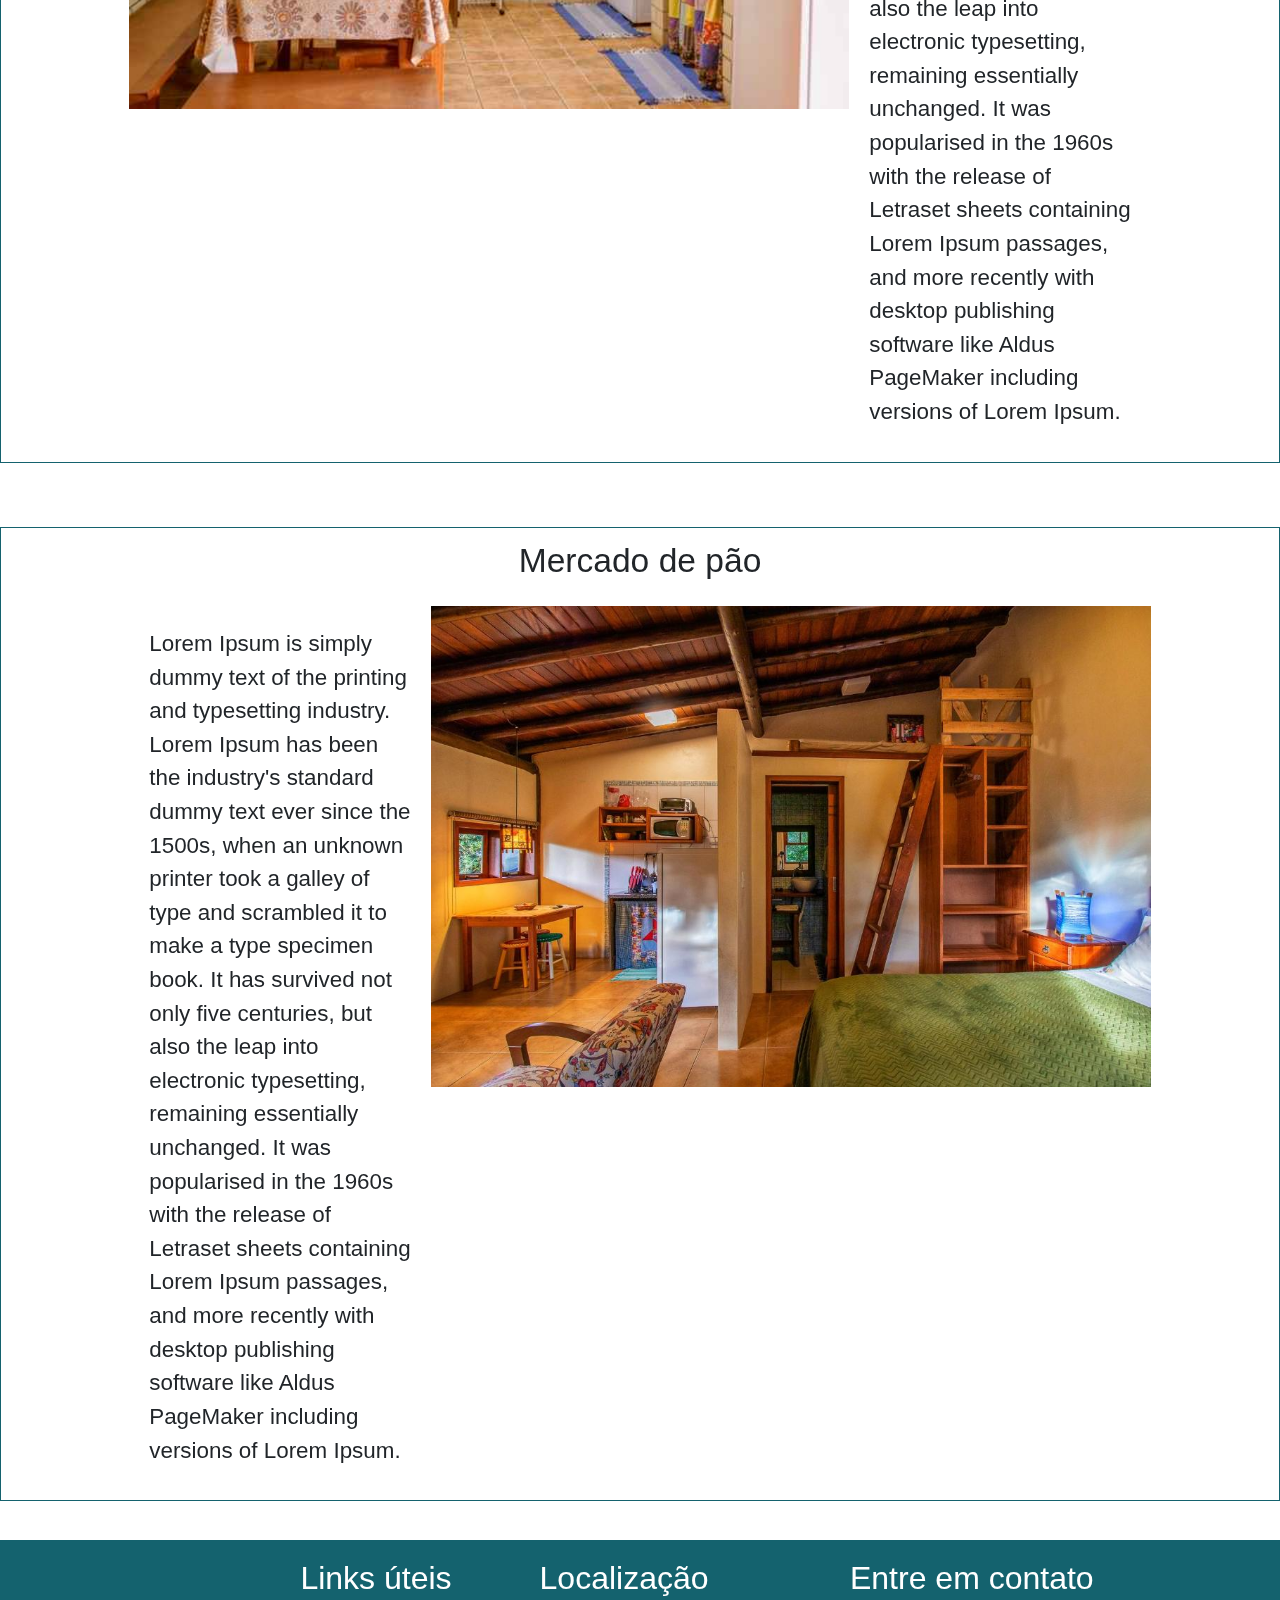
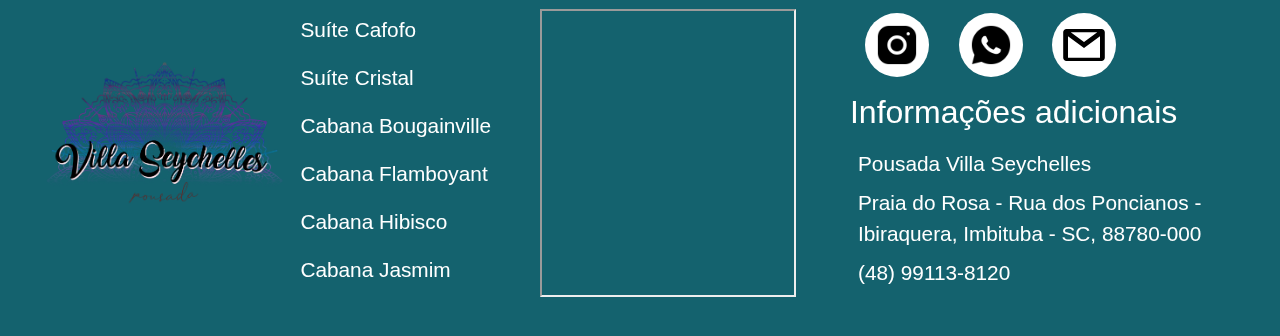
==== commit 19da735b: "Finished site v.1" ====
--- a/html/atracoes.html
+++ b/html/atracoes.html
@@ -242,6 +242,75 @@
         </div>
     </div>
 
+    <footer>
+        <div class="footer-geral">
+            <div class="footer-content">
+                <div class="first-second-column">
+                    <div class="first-column-footer">
+                        <img src="../images/logo.png">
+                    </div>
+
+                    <div class="second-column-footer">
+                        <h1>Links úteis</h1>
+                        <a href="../index.html" id="cafofo">Suíte Cafofo</a>
+                        <a href="../index.html" id="cristal">Suíte Cristal</a>
+                        <a href="../index.html" id="Bougainville">Cabana Bougainville</a>
+                        <a href="../index.html" id="flamboyant">Cabana Flamboyant</a>
+                        <a href="../index.html" id="hibisco">Cabana Hibisco</a>
+                        <a href="../index.html" id="jasmim">Cabana Jasmim</a>
+                    </div>
+                </div>
+                <div class="tirty-fourty-column">
+                    <div class="thirty-column-footer" id="localizacao">
+                        <h1>Localização</h1>
+                        <iframe
+                            src="https://www.google.com/maps/d/u/0/embed?mid=1lpgAi9RVG7O_0LjniCaJvfxvxg0glX0&ehbc=2E312F"
+                            width="640" height="480"></iframe>
+                    </div>
+
+                    <div class="fourty-column-footer">
+                        <h1>Entre em contato</h1>
+
+                        <div class="icons-contact">
+                            <div class="button-style-all button-instagram">
+                                <a href="https://www.instagram.com/villaseychelles/">
+                                    <img src="../img-icons/icons8-instagram.png">
+                                </a>
+                            </div>
+
+                            <div class="button-style-all button-whatsapp">
+                                <a
+                                    href="https://api.whatsapp.com/send?phone=5548996934411&text=Ol%C3%A1%2C%20eu%20vim%20do%20site%20de%20voc%C3%AAs...%20Gostaria%20de%20estar%20me%20hospedando%20a%C3%AD...">
+                                    <img src="../img-icons/icons8-whatsapp.png">
+                                </a>
+                            </div>
+
+                            <div class="button-style-all button-gmail">
+                                <a href="http://">
+                                    <img src="../img-icons/icons8-gmail.svg">
+                                </a>
+                            </div>
+                        </div>
+                        <div class="inf-adicionais">
+                            <h1>Informações adicionais</h1>
+                            <div class="inf-geral">
+                                <div class="inf-content inf-nome-pousada">
+                                    <p>Pousada Villa Seychelles</p>
+                                </div>
+                                <div class="inf-content inf-endereco">
+                                    <p>Praia do Rosa - Rua dos Poncianos - Ibiraquera, Imbituba - SC, 88780-000</p>
+                                </div>
+                                <div class="inf-content inf-telefone">
+                                    <p>(48) 99113-8120</p>
+                                </div>
+                            </div>
+                        </div>
+                    </div>
+                </div>
+            </div>
+        </div>
+    </footer>
+
     <script src="./js/script.js"></script>
     <script src="./js/jquery-3.1.1.min.js"></script>
 </body>
--- a/css/atracoes.css
+++ b/css/atracoes.css
@@ -10,15 +10,31 @@
     align-items: center !important;
     flex-direction: column !important;
     justify-content: center !important;
+    margin-top: 5% !important;
+    border: 1px solid #14626e;
+    padding-top: 1% !important;
+    padding-bottom: 1% !important;
+}
+
+.all-content h1{
+    font-size: 2.1rem;
 }
 
 .contents {
     display: flex !important;
     flex-direction: row !important;
     width: 80% !important;
-    margin-top: 5% !important;
+    margin-top: 2% !important;
 }
 
 .img-content img{
     width: 45rem !important;
+}
+
+.text-content{
+    padding: 2% !important; 
+}
+
+.text-content p{
+    font-size: 1.4rem ;
 }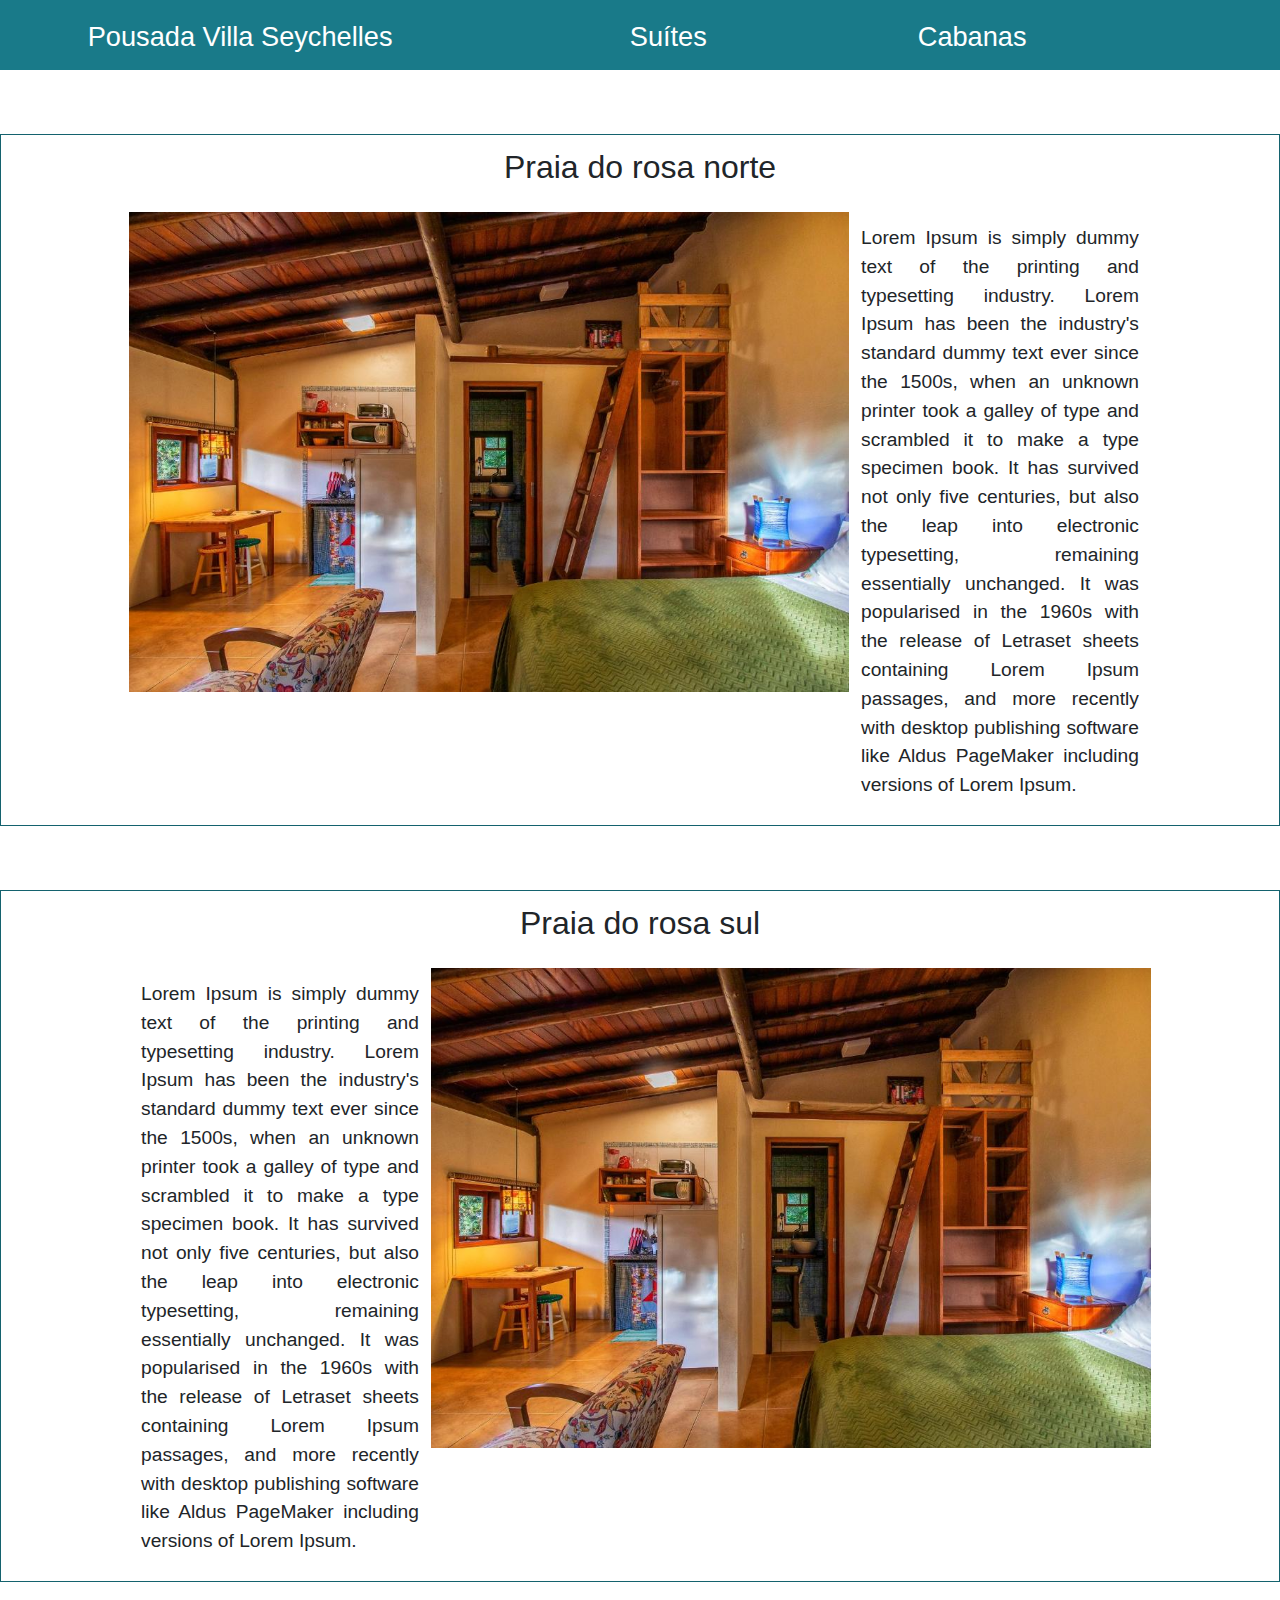
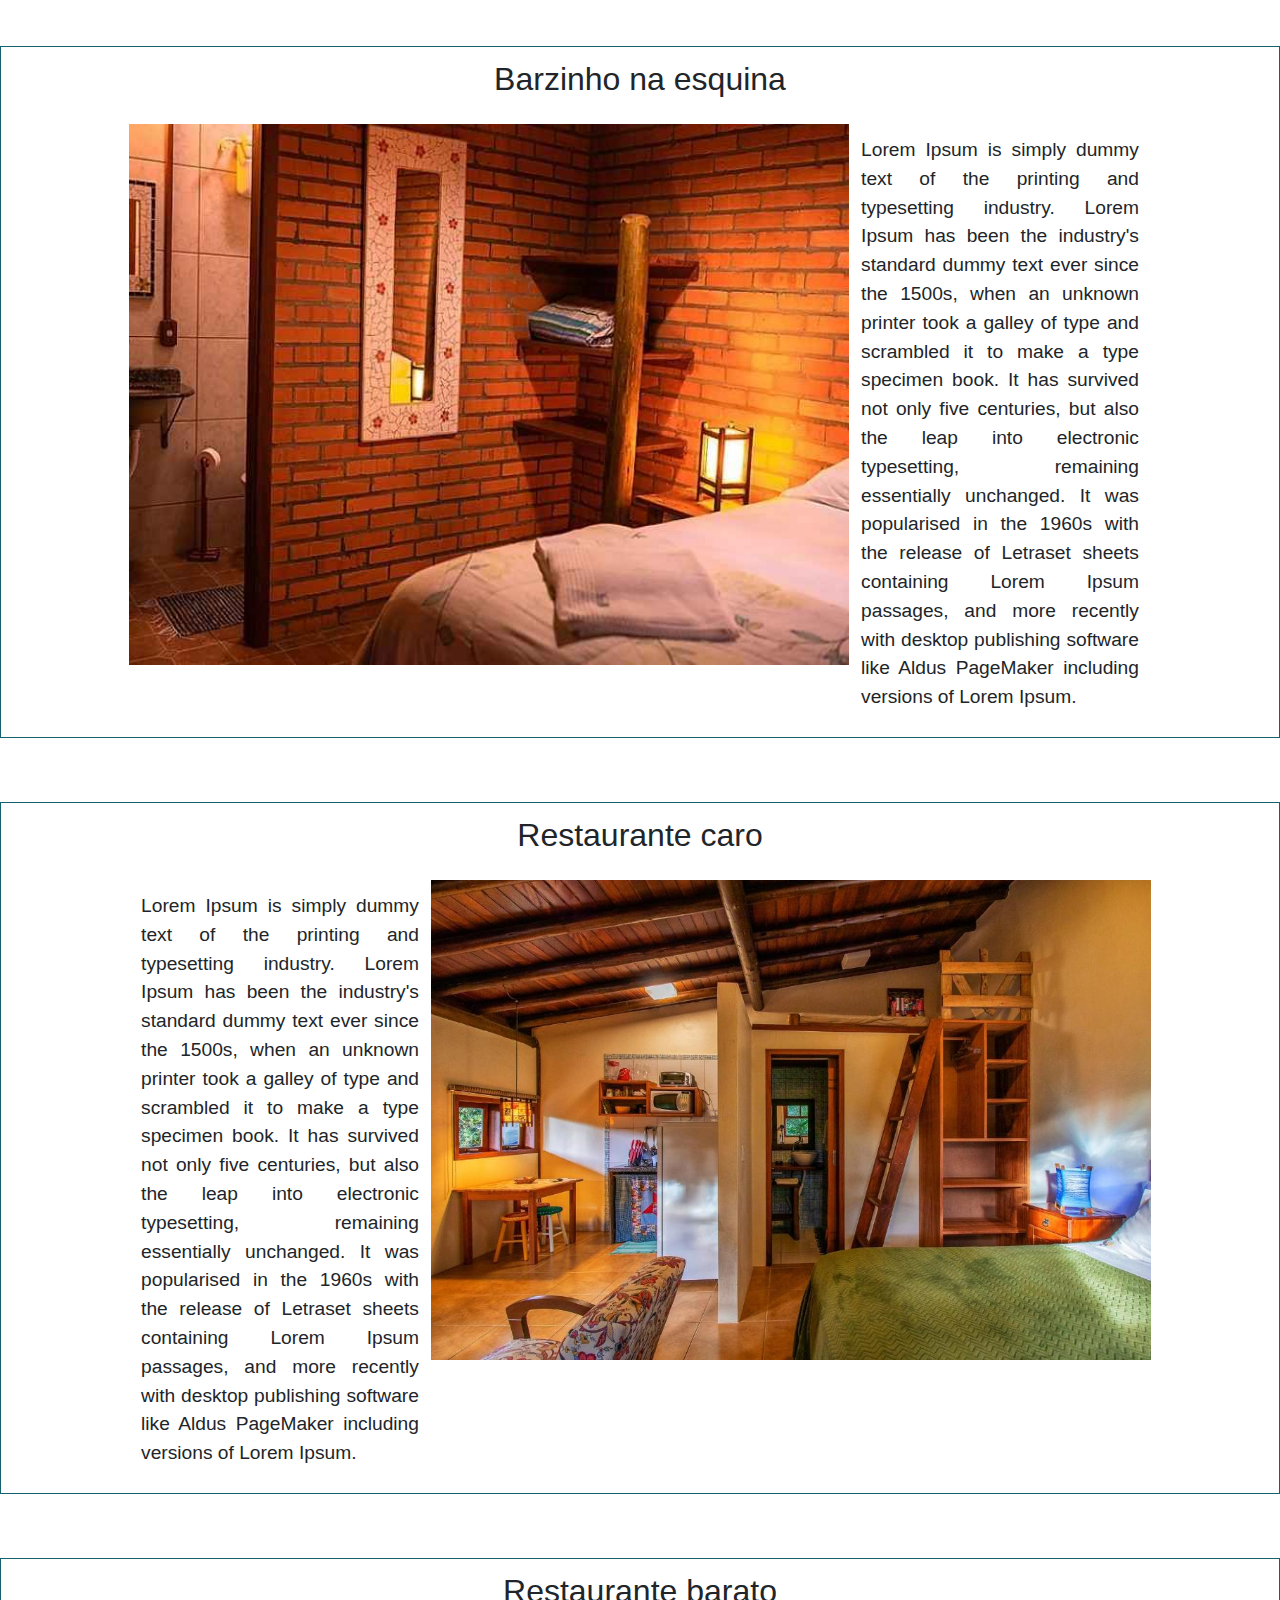
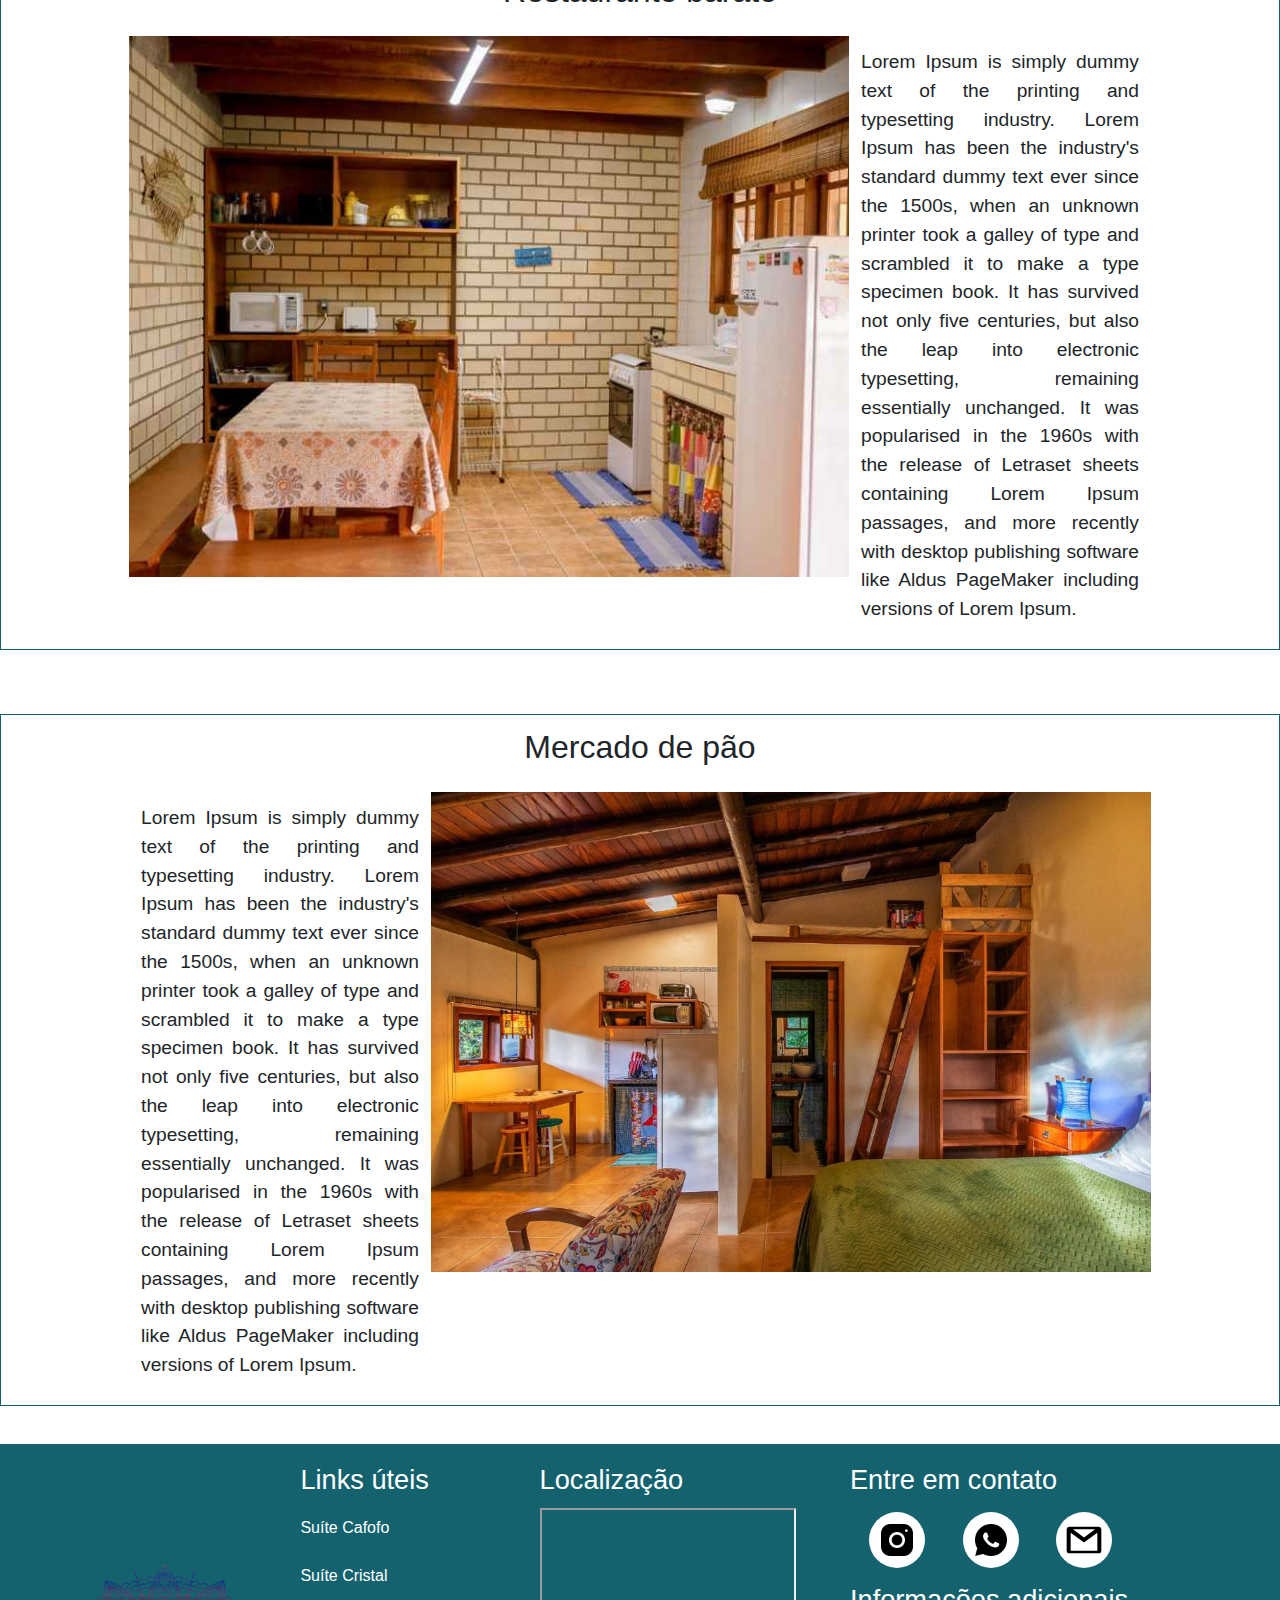
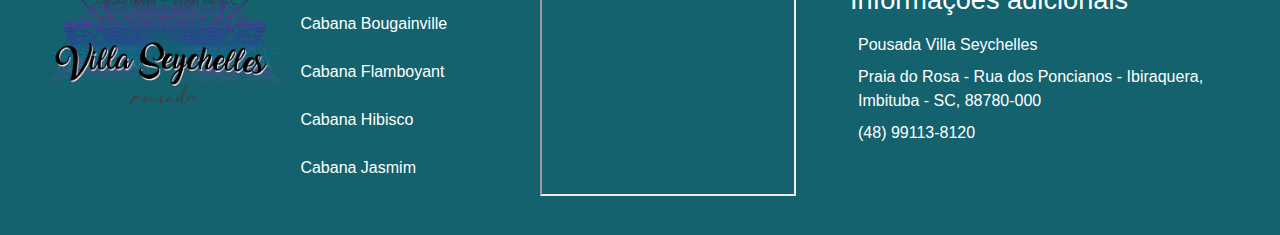
==== commit 30af29b9: "Finished resposivity atrações v.1" ====
--- a/html/atracoes.html
+++ b/html/atracoes.html
@@ -56,34 +56,6 @@
                         </ul>
                     </div>
             </nav>
-
-        </div>
-        <div class="background-header-carousel">
-            <div class="carousel-background">
-                <div id="carouselExampleControls" class="carousel slide class-carousel-cabanahibisco"
-                    data-ride="carousel">
-                    <div class="carousel-inner">
-                        <div class="carousel-item " id="radio1">
-                            <img class="d-block w-100" src="./images/CabanaHibisco/hibisco1.jpeg" alt="First slide">
-                        </div>
-                        <div class="carousel-item" id="radio2">
-                            <img class="d-block w-100" src="./images/CabanaHibisco/hibisco2.jpeg" alt="Second slide">
-                        </div>
-                        <div class="carousel-item" id="radio3">
-                            <img class="d-block w-100" src="./images/CabanaHibisco/hibisco3.jpeg" alt="Third slide">
-                        </div>
-                        <div class="carousel-item active" id="radio4">
-                            <img class="d-block w-100" src="./images/CabanaHibisco/hibisco4.jpeg" alt="First slide">
-                        </div>
-                        <div class="carousel-item" id="radio5">
-                            <img class="d-block w-100" src="./images/CabanaHibisco/hibisco5.jpeg" alt="Second slide">
-                        </div>
-                        <div class="carousel-item" id="radio6">
-                            <img class="d-block w-100" src="./images/CabanaHibisco/hibisco3.jpeg" alt="Third slide">
-                        </div>
-                    </div>
-                </div>
-            </div>
         </div>
     </div>
 
@@ -94,7 +66,7 @@
             <div class="content-title">
                 <h1>Praia do rosa norte</h1>
             </div>
-            <div class="contents">
+            <div class="contents contents-1 ">
                 <div class="img-content img-content-left">
                     <img src="../images/CabanaFlamboyant/flamboyant3.jpeg" alt="">
                 </div>
@@ -119,7 +91,7 @@
             <div class="content-title">
                 <h1>Praia do rosa sul</h1>
             </div>
-            <div class="contents">
+            <div class="contents  contents-2">
                 <div class="text-content text-content-left">
                     <p>Lorem Ipsum is simply dummy text of the printing and typesetting industry. Lorem Ipsum has been
                         the
@@ -144,7 +116,7 @@
             <div class="content-title">
                 <h1>Barzinho na esquina</h1>
             </div>
-            <div class="contents">
+            <div class="contents contents-1">
                 <div class="img-content img-content-left">
                     <img src="../images/CabanaJasmim/jasmim2.jpeg" alt="">
                 </div>
@@ -170,7 +142,7 @@
             <div class="content-title">
                 <h1>Restaurante caro</h1>
             </div>
-            <div class="contents">
+            <div class="contents contents-2">
                 <div class="text-content text-content-left">
                     <p>Lorem Ipsum is simply dummy text of the printing and typesetting industry. Lorem Ipsum has been
                         the
@@ -195,7 +167,7 @@
             <div class="content-title">
                 <h1>Restaurante barato</h1>
             </div>
-            <div class="contents">
+            <div class="contents contents-1">
                 <div class="img-content img-content-left">
                     <img src="../images/CabanaBuganville/buganville5.jpeg" alt="">
                 </div>
@@ -220,7 +192,7 @@
             <div class="content-title">
                 <h1>Mercado de pão</h1>
             </div>
-            <div class="contents">
+            <div class="contents contents-2">
                 <div class="text-content text-content-left">
                     <p>Lorem Ipsum is simply dummy text of the printing and typesetting industry. Lorem Ipsum has been
                         the
--- a/css/style.css
+++ b/css/style.css
@@ -8,14 +8,14 @@
     scroll-behavior: smooth;
 }
 
-h1{
-    font-size: 1.8rem;
-}
+
 
 .container {
     display: flex;
     flex-direction: column;
     width: 100% !important;
+    align-items: center;
+    justify-content: center;
 }
 
 
@@ -40,7 +40,6 @@
     background-color: #197a89;
     position: fixed !important;
     z-index: 999 !important;
-    font-size: 1.8rem !important;
 }
 
 .header-top ul{
@@ -81,6 +80,8 @@
     position: absolute !important;
     background-color: #197a89d4;
     transition: background .3s;
+    font-size: 1.4rem !important;
+    width: 60% !important;
 
 }
 
@@ -88,11 +89,6 @@
     display: block !important;
 }
 
-.header-top ul ul{
-    font-size: 1.6rem !important;
-    width: 100% !important;
-}
-
 .header-top ul ul li{
     display: block !important;
 }
@@ -114,8 +110,14 @@
     align-items: center !important;
 }
 
+.background-carousel{
+    display: flex;
+    position:relative !important;
+    width: 100% !important;
+    align-items: center;
+}
+
 .background-header-carousel {
-    position: absolute;
     z-index: -999;
     top: 0;
     left: 0;
@@ -123,7 +125,7 @@
     height: 100%;
 }
 
-.carousel-item img {
+.background-carousel video {
     width: 100%;
     max-height: 1200px;
 }
@@ -179,14 +181,6 @@
     color: #252129;
 }
 
-.content-no-background {
-    display: flex;
-    align-items: center;
-    flex-direction: column;
-    justify-content: center;
-    margin-top: 58rem !important;
-}
-
 .unitis-apresentation {
     display: flex;
     flex-direction: column;
@@ -210,7 +204,7 @@
     margin-top: 3% !important;
 }
 
-.button-a-whatsapp{
+.button-a-ver-mais{
     width: 100% !important;
     height: 5rem !important;
     margin-top: 2% !important;
@@ -219,7 +213,7 @@
     text-align: center;
 }
 
-.button-a-whatsapp a{
+.button-a-ver-mais a{
     color: #ffff;
     background-color: #197a89;
     padding: 1% !important;
@@ -230,13 +224,13 @@
     transition: .4s;
 }
 
-.button-a-whatsapp a:hover{
+.button-a-ver-mais a:hover{
     letter-spacing: 1px !important;
     color: #ffff;
     background-color: #125b66;
 }
 
-.button-a-whatsapp img{
+.button-a-ver-mais img{
     width: 3rem !important;
     margin-right: 5% !important;
 }
@@ -417,7 +411,7 @@
 
 @media (max-width: 2560px) {
     .header-top{
-        font-size: 2.8rem !important;
+        font-size: 2.5rem !important;
     }
 
     .dropdown{
@@ -433,12 +427,9 @@
         padding-left: 2% !important;
     }
 
-    .header-top ul ul{
-        font-size: 2.4rem !important;
-    }
-
-    .content-no-background{
-        margin-top: 65rem !important;
+    .header-top ul ul:only-child(:last-child){
+        width: 80% !important;
+        font-size: 2.1rem !important;
     }
 
     .text-attention{
@@ -446,11 +437,11 @@
     }
 
     .text-attention h1{
-        font-size: 3rem !important;
+        font-size: 2.7rem !important;
     }
 
     .text-attention p{
-        font-size: 1.7rem !important;
+        font-size: 1.4rem !important;
     }
 
     .suite-img img{
@@ -459,19 +450,24 @@
     }
 
     .description-unitis h1{
-        font-size: 2.8rem !important;
+        font-size: 2.5rem !important;
     }
 
     .description-unitis p{
-        font-size: 1.7rem !important;
-    }
-
-    .button-a-whatsapp{
+        font-size: 1.4rem !important;
+    }
+
+    .button-a-ver-mais {
         height: 6rem !important;
     }
-
-    .button-a-whatsapp a{
-        font-size: 1.7rem !important;
+    
+    .button-a-ver-mais a{
+        display: flex !important;
+        align-items: center !important;
+        justify-content: center !important;
+        margin-top: auto !important;
+        margin-bottom: auto !important;
+        font-size: 1.4rem !important;
     }
 
     .cabana-img img{
@@ -480,11 +476,11 @@
     }
 
     .footer-content h1{
-        font-size: 2.8rem !important;
+        font-size: 2.5rem !important;
     }
 
     .second-column-footer a{
-        font-size: 1.6rem !important;
+        font-size: 1.3rem !important;
     }
 
     .second-column-footer{
@@ -505,99 +501,100 @@
     }
 
     .button-style-all{
-        width: 5.3rem !important;
-        height: 5.3rem !important;
-    }
-
-
-    .button-style-all img{
-        width: 4.3rem !important;
-        height: 4.3rem !important;
-    }
-
-    .button-style-all img:hover{
-        width: 4.5rem !important;
-        height: 4.5rem !important;
-    }
-
-    .inf-geral p{
-        font-size: 1.5rem !important;
-    }
-
-}
-
-@media (max-width: 1930px){
-    .header-top{
-        font-size: 2.1rem !important;
-    }
-
-    .header-top ul ul{
-        font-size: 1.8rem !important;
-    }
-
-    .description-unitis h1{
-        font-size: 2.4rem !important;
-    }
-
-    .footer-content h1{
-        font-size: 2.4rem !important;
-    }
-
-    .second-column-footer a{
-        font-size: 1.4rem !important;
-    }
-
-    .fourty-column-footer{
-        width: 55% !important;
-    }
-
-    .inf-geral p{
-        font-size: 1.4rem !important;
-    }
-
-    .icons-contact{
-        width: 70% !important;
-    }
-
-    .button-style-all{
         width: 4.8rem !important;
         height: 4.8rem !important;
     }
+
 
     .button-style-all img{
         width: 3.8rem !important;
         height: 3.8rem !important;
     }
 
+    .button-style-all img:hover{
+        width: 4.0rem !important;
+        height: 4.0rem !important;
+    }
+
+    .inf-geral p{
+        font-size: 1.2rem !important;
+    }
+
+}
+
+@media (max-width: 1930px){
+    .header-top{
+        font-size: 2rem !important;
+    }
+
+    .header-top ul ul{
+        font-size: 1.5rem !important;
+    }
+
+    .description-unitis h1{
+        font-size: 2.1rem !important;
+    }
+
+    .footer-content h1{
+        font-size: 2.1rem !important;
+    }
+
+    .second-column-footer a{
+        font-size: 1.1rem !important;
+    }
+
+    .fourty-column-footer{
+        width: 55% !important;
+    }
+
+    .inf-geral p{
+        font-size: 1.1rem !important;
+    }
+
+    .icons-contact{
+        width: 70% !important;
+    }
+
+    .button-style-all{
+        width: 4.3rem !important;
+        height: 4.3rem !important;
+    }
+
+    .button-style-all img{
+        width: 3.3rem !important;
+        height: 3.3rem !important;
+    }
+
+    .button-style-all img:hover{
+        width: 3.8rem !important;
+        height: 3.8rem !important;
+    }
+
 }
 
 @media (max-width: 1440px) {
     .header-top a{
-        font-size: 2rem !important;
+        font-size: 1.7rem !important;
     }
 
     .header-top ul ul a{
-        font-size: 1.7rem !important;
+        font-size: 1.4rem !important;
     }
 
     .carousel-item img{
         height: 900px !important;
     }
 
-    .content-no-background{
-        margin-top: 50rem !important;
-    }
-
     .text-attention{
         height: 13rem !important;
     }
 
     .text-attention h1{
-        font-size: 2.4rem !important;
+        font-size: 2.1rem !important;
     }
 
     .text-attention p{
-        font-size: 1.4rem !important;
+        font-size: 1.1rem !important;
     }
 
     .suite-img img{
@@ -609,11 +606,11 @@
     }
 
     .description-unitis h1{
-        font-size: 2rem !important;
+        font-size: 1.7rem !important;
     }
 
     .description-unitis p{
-        font-size: 1.5rem !important;
+        font-size: 1.2rem !important;
     }
 
     .icons-geral img{
@@ -621,17 +618,17 @@
         height: 3rem !important;
     }
 
-    .button-a-whatsapp{
+    .button-a-ver-mais{
         height: 5rem !important;
     }
 
-    .button-a-whatsapp img{
+    .button-a-ver-mais img{
         width: 2.6rem !important;
         height: 2.6rem !important;
     }
 
     .footer-content h1{
-        font-size: 2rem !important;
+        font-size: 1.7rem !important;
     }
 
     .first-second-column{
@@ -647,7 +644,7 @@
     }
 
     .second-column-footer a{
-        font-size: 1.3rem !important;
+        font-size: 1rem !important;
     }
 
     .thirty-column-footer iframe{
@@ -659,28 +656,33 @@
     }
 
     .button-style-all{
-        width: 4rem !important;
-        height: 4rem !important;
+        width: 3.5rem !important;
+        height: 3.5rem !important;
     }
 
     .button-style-all img{
-        width: 3rem !important;
-        height: 3rem !important;
+        width: 2.5rem !important;
+        height: 2.5rem !important;
+    }
+
+    .button-style-all img:hover{
+        width: 3.0rem !important;
+        height: 3.0rem !important;
     }
 
     .fourty-column-footer p{
-        font-size: 1.3rem !important;
+        font-size: 1rem !important;
     }
 
 }
 
 @media (max-width: 1025px) {
     .header-top a{
-        font-size: 1.7rem !important;
+        font-size: 1.4rem !important;
     }
 
     .header-top ul ul a{
-        font-size: 1.4rem !important;
+        font-size: 1.1rem !important;
     }
 
     .dropdown-2{
@@ -691,16 +693,12 @@
         height: 700px !important;
     }
 
-    .content-no-background{
-        margin-top: 37rem !important;
-    }
-
     .text-attention h1{
-        font-size: 2rem !important;
+        font-size: 1.7rem !important;
     }
 
     .text-attention p{
-        font-size: 1.2rem !important;
+        font-size: .9rem !important;
     }
 
     .suite-img img{
@@ -712,11 +710,11 @@
     }
 
     .description-unitis h1{
-        font-size: 1.7rem !important;
+        font-size: 1.4rem !important;
     }
 
     .description-unitis p{
-        font-size: 1.2rem !important;
+        font-size: .9rem !important;
     }
 
     .icons-geral img{
@@ -724,12 +722,12 @@
         height: 2.4rem !important;
     }
     
-    .button-a-whatsapp img{
+    .button-a-ver-mais img{
         width: 2.4rem !important;
         height: 2.4rem !important;
     }
     
-        .button-a-whatsapp{
+        .button-a-ver-mais{
             height: 4.5rem !important;
         }
 
@@ -765,7 +763,7 @@
 
 @media (max-width: 769px) {
     .header-top a{
-        font-size: 1.6rem !important;
+        font-size: 1.3rem !important;
     }
 
     .dropdown{
@@ -773,7 +771,7 @@
     }
 
     .text-attention p{
-        font-size: 1rem !important;
+        font-size: .7rem !important;
     }
 
     .all-units{
@@ -817,11 +815,11 @@
 
 @media (max-width: 481px) {
     .header-top a{
-        font-size: 1.3rem !important;
+        font-size: 1rem !important;
     }
 
     .header-top ul ul a{
-        font-size: 1rem !important;
+        font-size: .7rem !important;
     }
 
     .dropdown{
@@ -834,10 +832,6 @@
 
     .carousel-item img{
         height: 400px !important;
-    }
-
-    .content-no-background{
-        margin-top: 20rem !important;
     }
 
     .description-attention{
@@ -846,11 +840,11 @@
     }
 
     .text-attention h1{
-        font-size: 1.5rem !important;
+        font-size: 1.2rem !important;
     }
 
     .text-attention p{
-        font-size: 1rem !important;
+        font-size: .7rem !important;
     }
 
     .suite-img img{
@@ -862,11 +856,11 @@
     }
 
     .description-unitis h1{
-        font-size: 1.3rem !important;
+        font-size: 1rem !important;
     }
 
     .description-unitis p{
-        font-size: 1rem !important;
+        font-size: .7rem !important;
     }
 
     .icons-geral img{
@@ -874,16 +868,16 @@
         height: 2.1rem !important;
     }
     
-    .button-a-whatsapp img{
+    .button-a-ver-mais img{
         width: 1.7rem !important;
         height: 1.7rem !important;
     }
 
-    .button-a-whatsapp a{
-        font-size: 1.3rem !important;
+    .button-a-ver-mais a{
+        font-size: 1rem !important;
     }
     
-    .button-a-whatsapp{
+    .button-a-ver-mais{
         height: 3.5rem !important;
     }
 
@@ -895,11 +889,11 @@
     }
 
     .footer-content h1{
-        font-size: 1.5rem !important;
+        font-size: 1.2rem !important;
     }
 
     .footer-content a{
-        font-size: 1.1rem !important;
+        font-size: .8rem !important;
     }
 
     .first-second-column{
@@ -928,7 +922,7 @@
 
     .inf-adicionais p{
         margin-top: 2% !important;
-        font-size: 1.1rem !important;
+        font-size: .8rem !important;
     }
 
 }
--- a/css/atracoes.css
+++ b/css/atracoes.css
@@ -14,6 +14,7 @@
     border: 1px solid #14626e;
     padding-top: 1% !important;
     padding-bottom: 1% !important;
+    text-align: justify;
 }
 
 .all-content h1{
@@ -32,9 +33,117 @@
 }
 
 .text-content{
-    padding: 2% !important; 
+    padding: 1.2% !important; 
 }
 
 .text-content p{
     font-size: 1.4rem ;
+}
+
+
+
+
+
+@media (max-width: 2560px){
+    .all-content h1{
+        font-size: 2.5rem !important;
+    }
+    
+    .all-content img{
+        width: 70rem !important;
+    }
+
+    .all-content p{
+        font-size: 1.8rem!important;
+    }
+}
+
+@media (max-width: 1930px){
+    .all-content h1{
+        font-size: 2rem !important;
+    }
+    
+    .all-content img{
+        width: 45rem !important;
+    }
+
+    .all-content p{
+        font-size: 1.2rem!important;
+    }
+}
+
+@media (max-width: 1440px){
+    
+}
+
+@media (max-width: 1025px){
+    .contents{
+        width: 90% !important;
+    }
+
+    .all-content h1{
+        font-size: 1.5rem !important;
+    }
+    
+    .all-content img{
+        width: 29rem !important;
+    }
+
+    .all-content p{
+        font-size: 1rem!important;
+    }
+}
+
+@media (max-width: 769px){
+    .contents-1{
+        display: flex;
+        width: 100% !important;
+        flex-direction: column !important;
+        justify-content: center !important;
+        align-items: center !important;
+    }
+
+    .contents-2{
+        display: flex;
+        width: 100% !important;
+        flex-direction: column-reverse!important;
+        justify-content: center !important;
+        align-items: center !important; 
+    }
+
+    .text-content{
+        display: flex;
+        align-items: center !important;
+        justify-content: center !important;
+    }
+
+    .all-content p{
+        margin-top: 2% !important;
+        align-self: center;
+        width: 90% !important;
+    }
+
+
+}
+
+@media (max-width: 576px){
+    .all-content h1{
+        font-size: 1.3rem !important;
+    }
+    
+    .all-content img{
+        width: 20rem !important;
+    }
+
+    .all-content p{
+        width: 85% !important;
+        font-size: .9rem!important;
+    }
+}
+
+
+@media (max-width: 320px){
+    .all-content img{
+        width: 17rem !important;
+    }
 }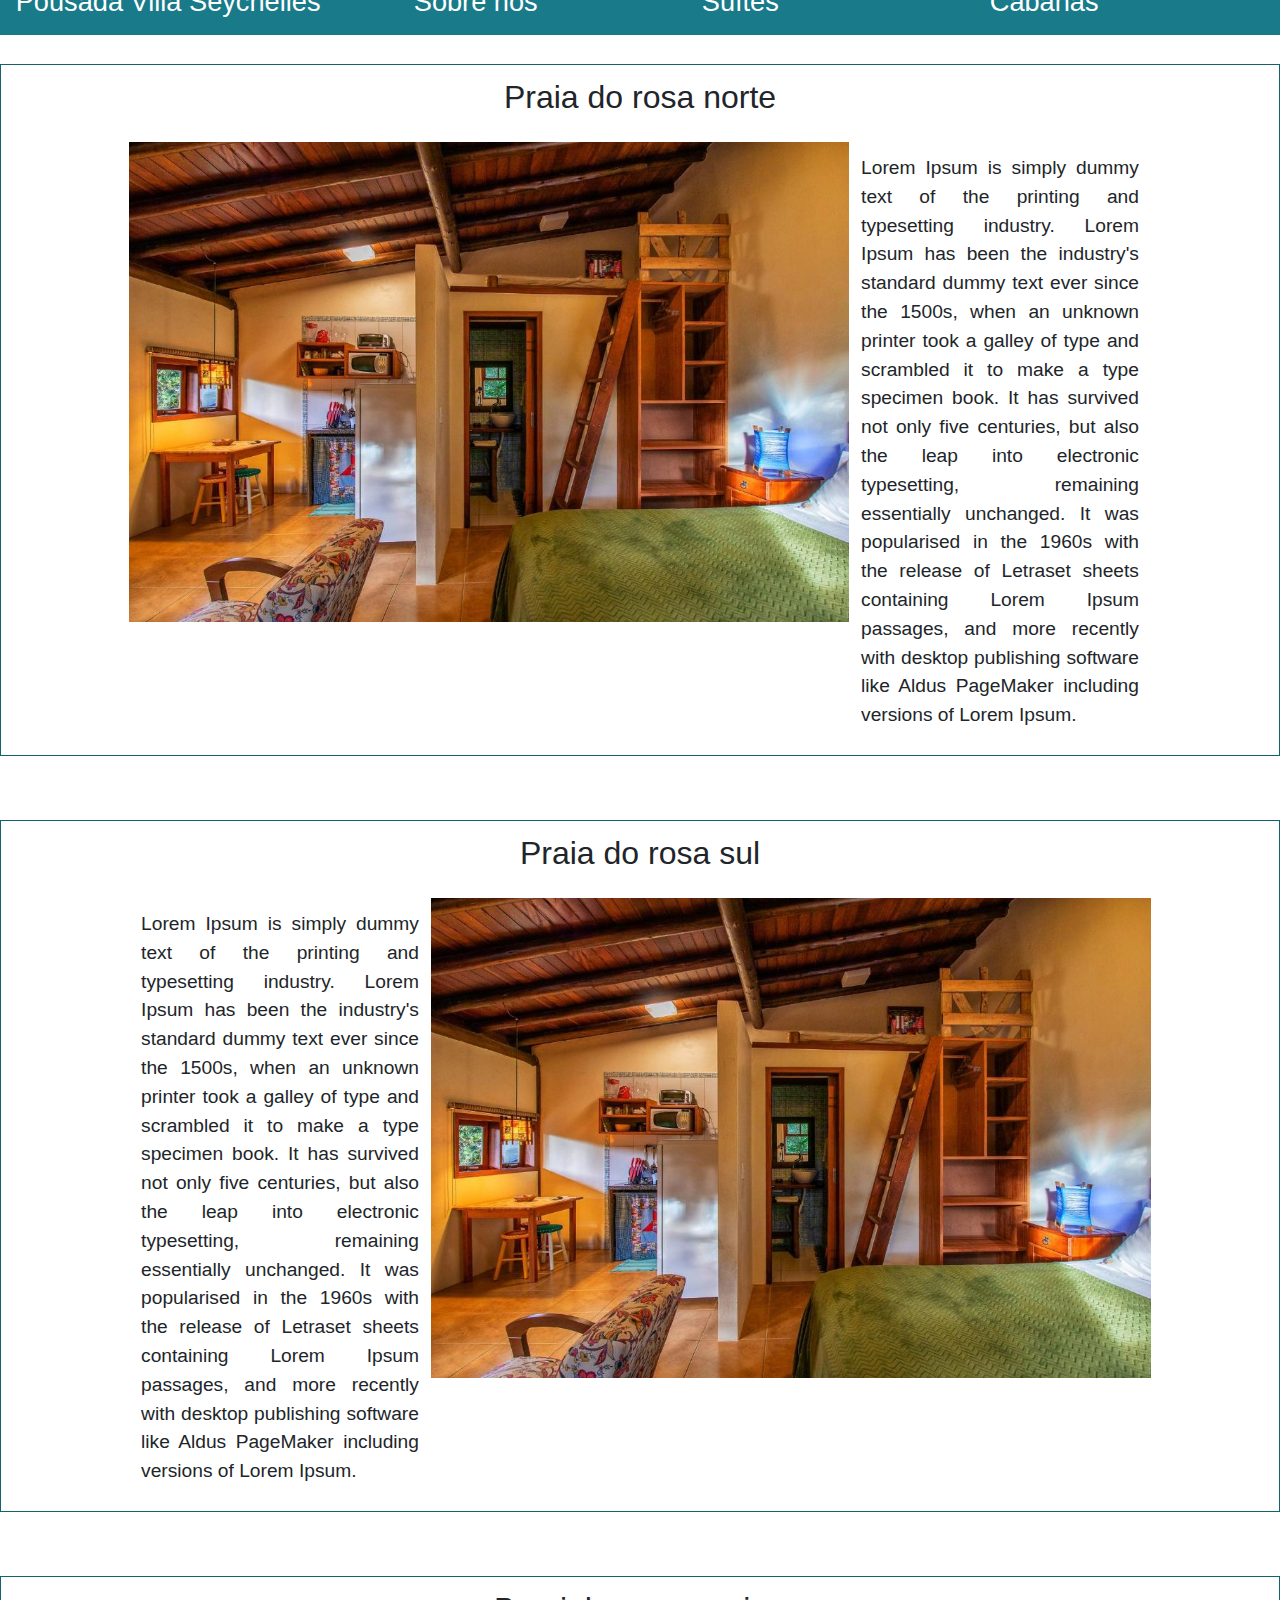
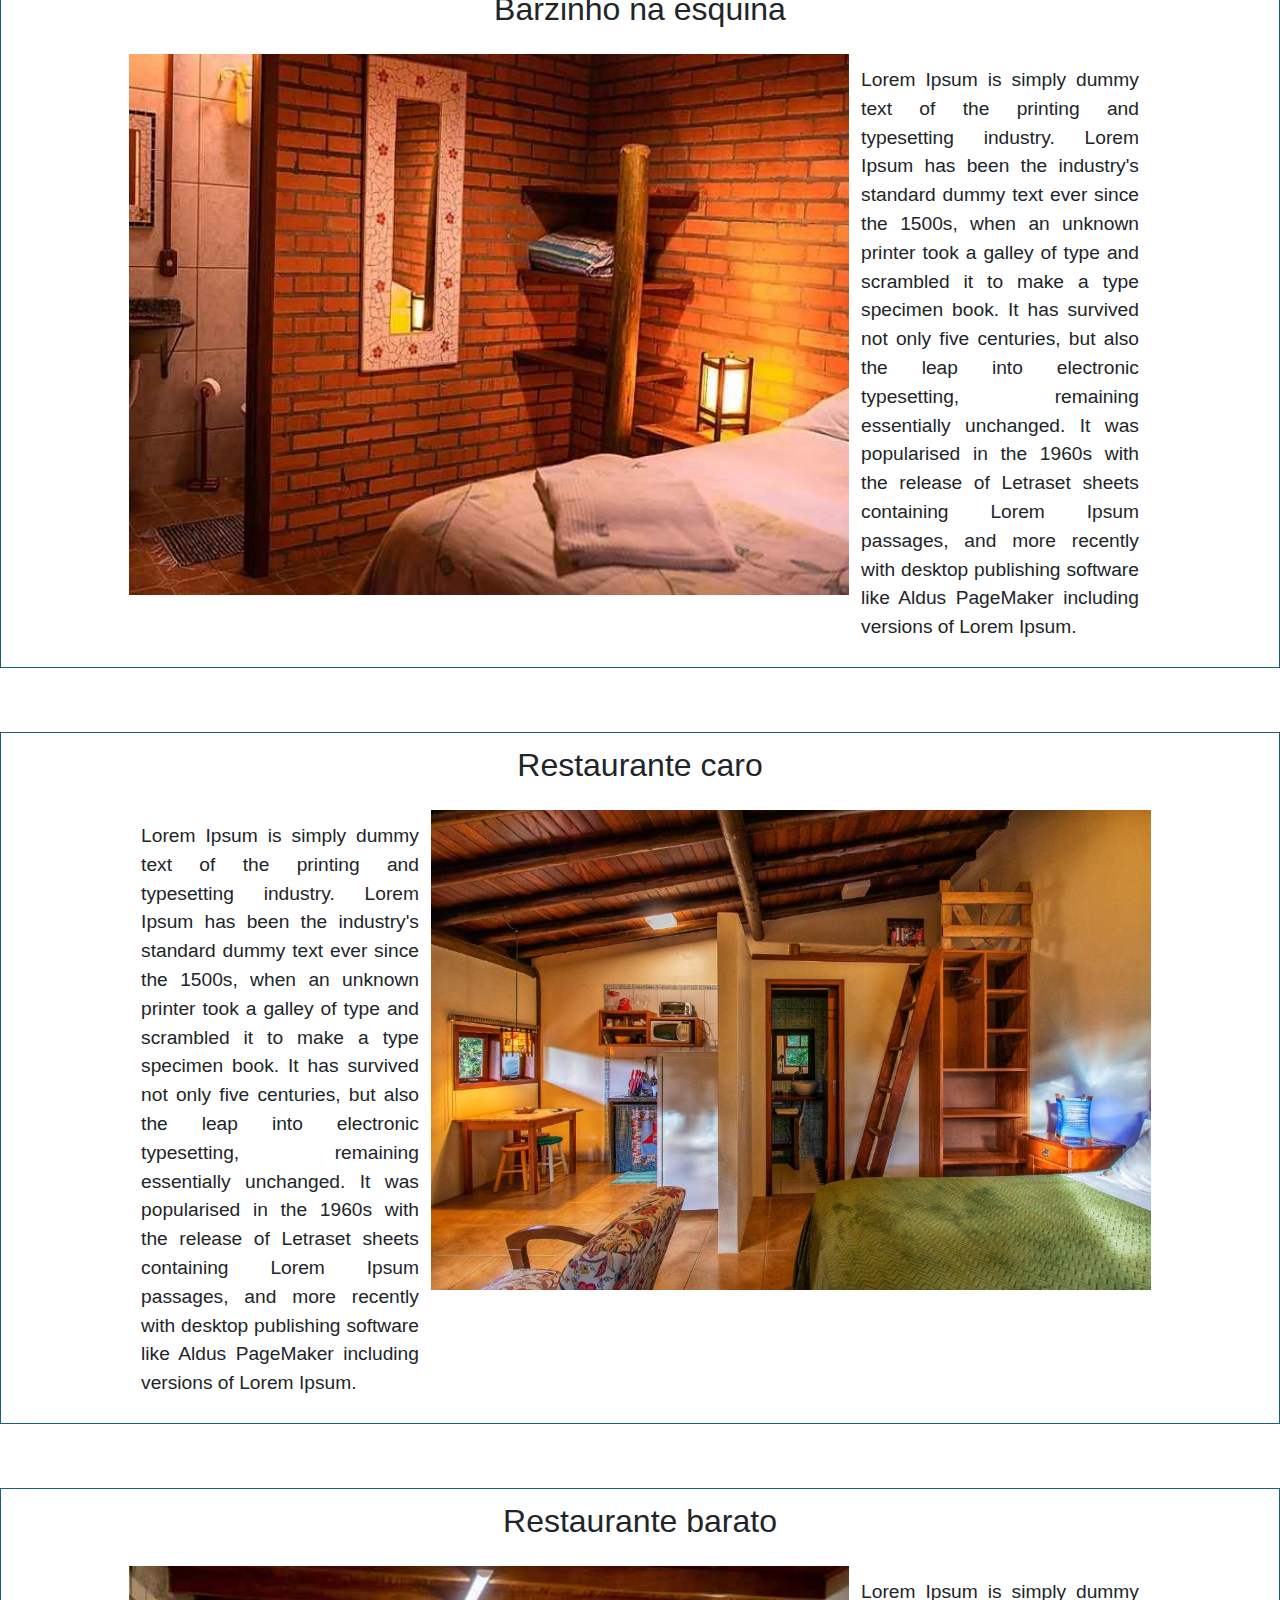
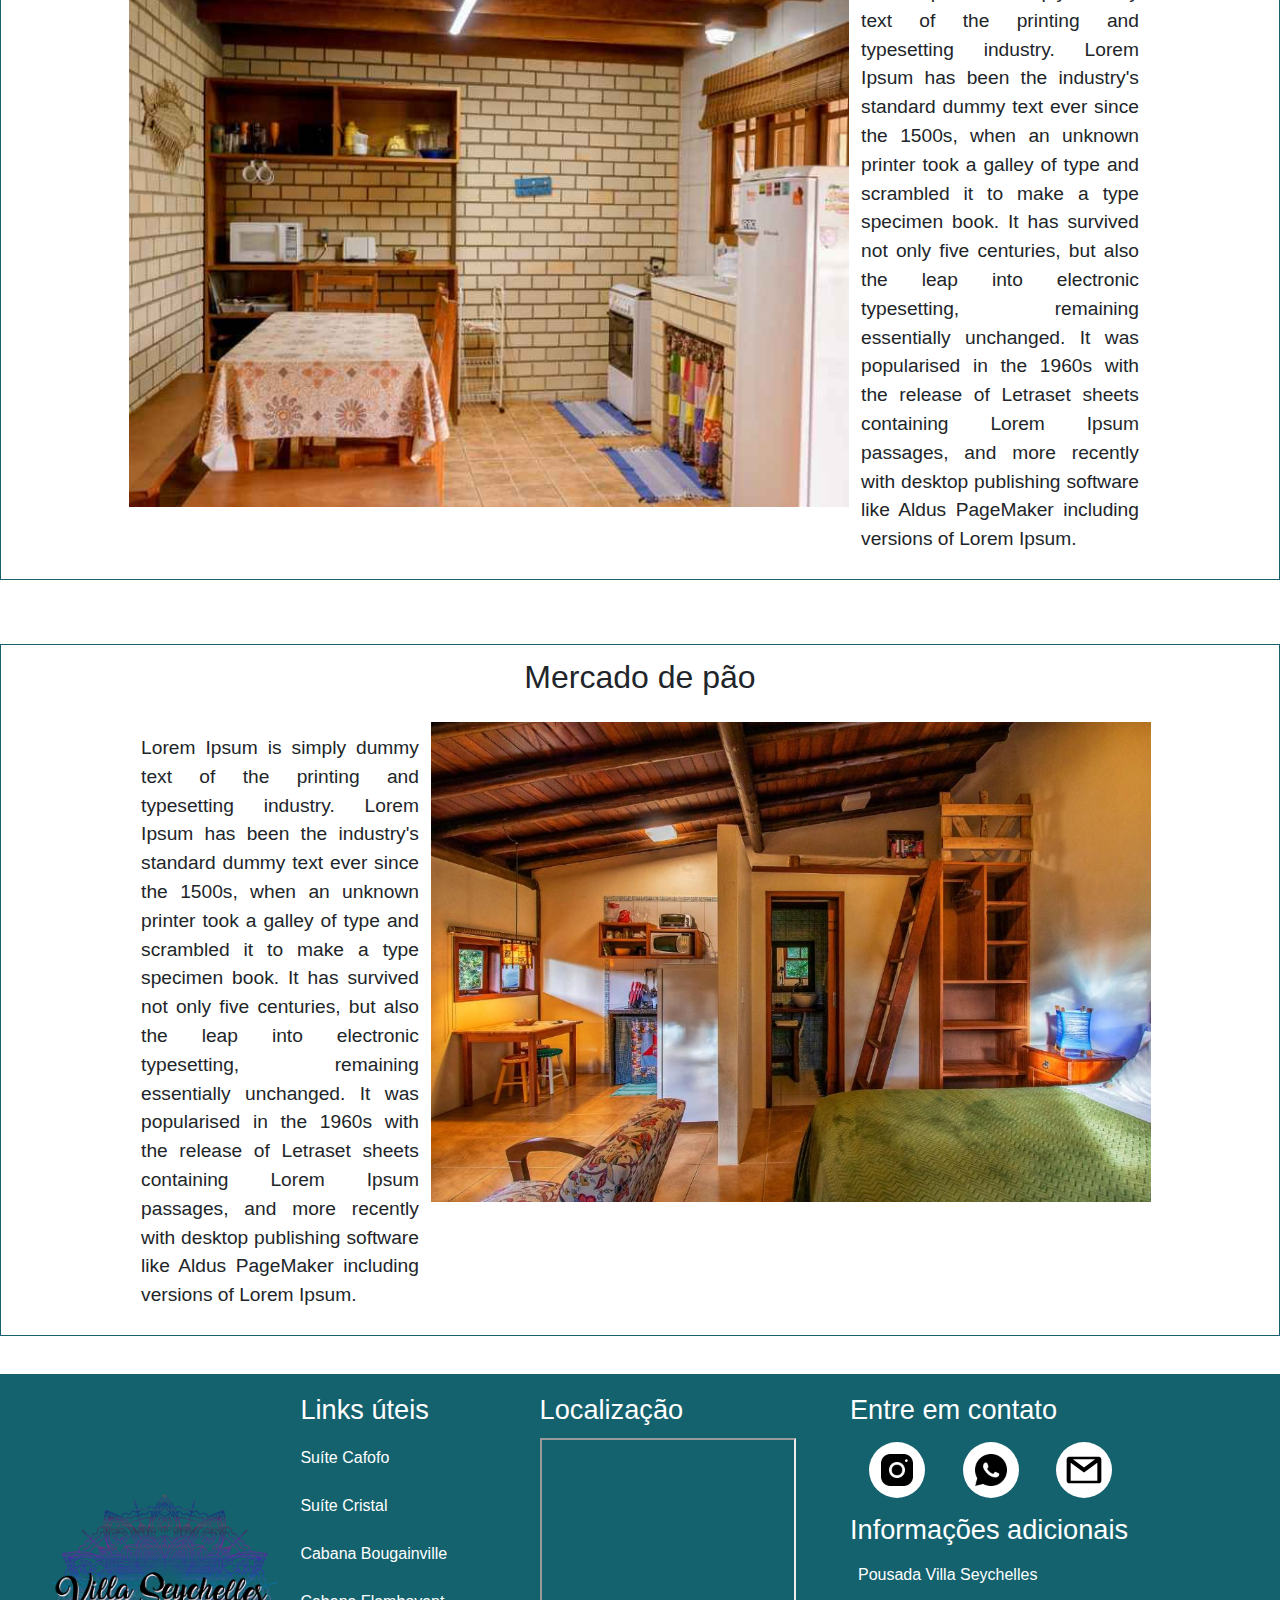
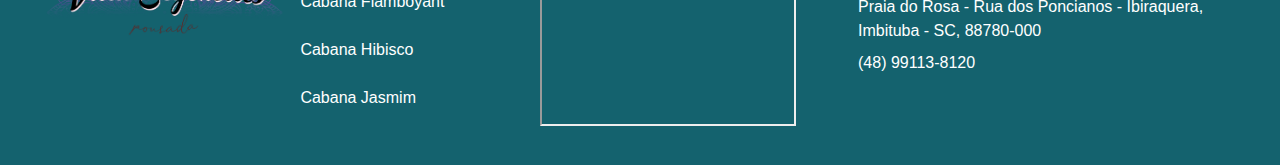
==== commit 9d83fceb: "Header 90% atualized" ====
--- a/html/atracoes.html
+++ b/html/atracoes.html
@@ -14,48 +14,54 @@
 
 <body>
     <div class="container">
-        <div class="all-content-header">
-            <nav class="header-top">
-                <div class="dropdown show">
+        <nav class="header-top">
+            <div class="dropdown show">
+                <ul>
+                    <li>
+                        <a href="#">Pousada Villa Seychelles</a>
+                        <ul class="ul-hover">
+                            <li><a href="../index.html">Localização</a></li>
+                            <li><a href="./atracoes.html">Atrações do Rosa</a></li>
+                        </ul>
+                    </li>
+                </ul>
+            </div>
+
+            <div class="unidades-header">
+                <div class="dropdown-2 show">
                     <ul>
                         <li>
-                            <a href="#">Pousada Villa Seychelles</a>
+                            <a href="./sobre.html">Sobre nós</a>
+                        </li>
+                    </ul>
+                </div>
+
+                <div class="dropdown-2 show">
+                    <ul>
+                        <li>
+                            <a href="#">Suítes</a>
                             <ul class="ul-hover">
-                                <li><a href="../index.html">Localização</a></li>
-                                <li><a href="./atracoes.html">Atrações do Rosa</a></li>
-                                <li><a href="./sobre.html">Sobre nós</a></li>
+                                <li><a href="../index.html">Cafofo</a></li>
+                                <li><a href="../index.html">Cristal</a></li>
                             </ul>
                         </li>
                     </ul>
                 </div>
 
-                <div class="unidades-header">
-                    <div class="dropdown-2 show">
-                        <ul>
-                            <li>
-                                <a href="#">Suítes</a>
-                                <ul class="ul-hover">
-                                    <li><a href="../index.html">Cafofo</a></li>
-                                    <li><a href="../index.html">Cristal</a></li>
-                                </ul>
-                            </li>
-                        </ul>
-                    </div>
-
-                    <div class="dropdown-2 show">
-                        <ul>
-                            <li>
-                                <a href="#">Cabanas</a>
-                                <ul class="ul-hover">
-                                    <li><a href="../index.html">Bougainville</a></li>
-                                    <li><a href="../index.html">Flamboyant</a></li>
-                                    <li><a href="../index.html">Hibisco</a></li>
-                                    <li><a href="../index.html">Jasmim</a></li>
-                                </ul>
-                            </li>
-                        </ul>
-                    </div>
-            </nav>
+                <div class="dropdown-2 show">
+                    <ul>
+                        <li>
+                            <a href="#">Cabanas</a>
+                            <ul class="ul-hover">
+                                <li><a href="../index.html">Bougainville</a></li>
+                                <li><a href="../index.html">Flamboyant</a></li>
+                                <li><a href="../index.html">Hibisco</a></li>
+                                <li><a href="../index.html">Jasmim</a></li>
+                            </ul>
+                        </li>
+                    </ul>
+                </div>
+        </nav>
         </div>
     </div>
 
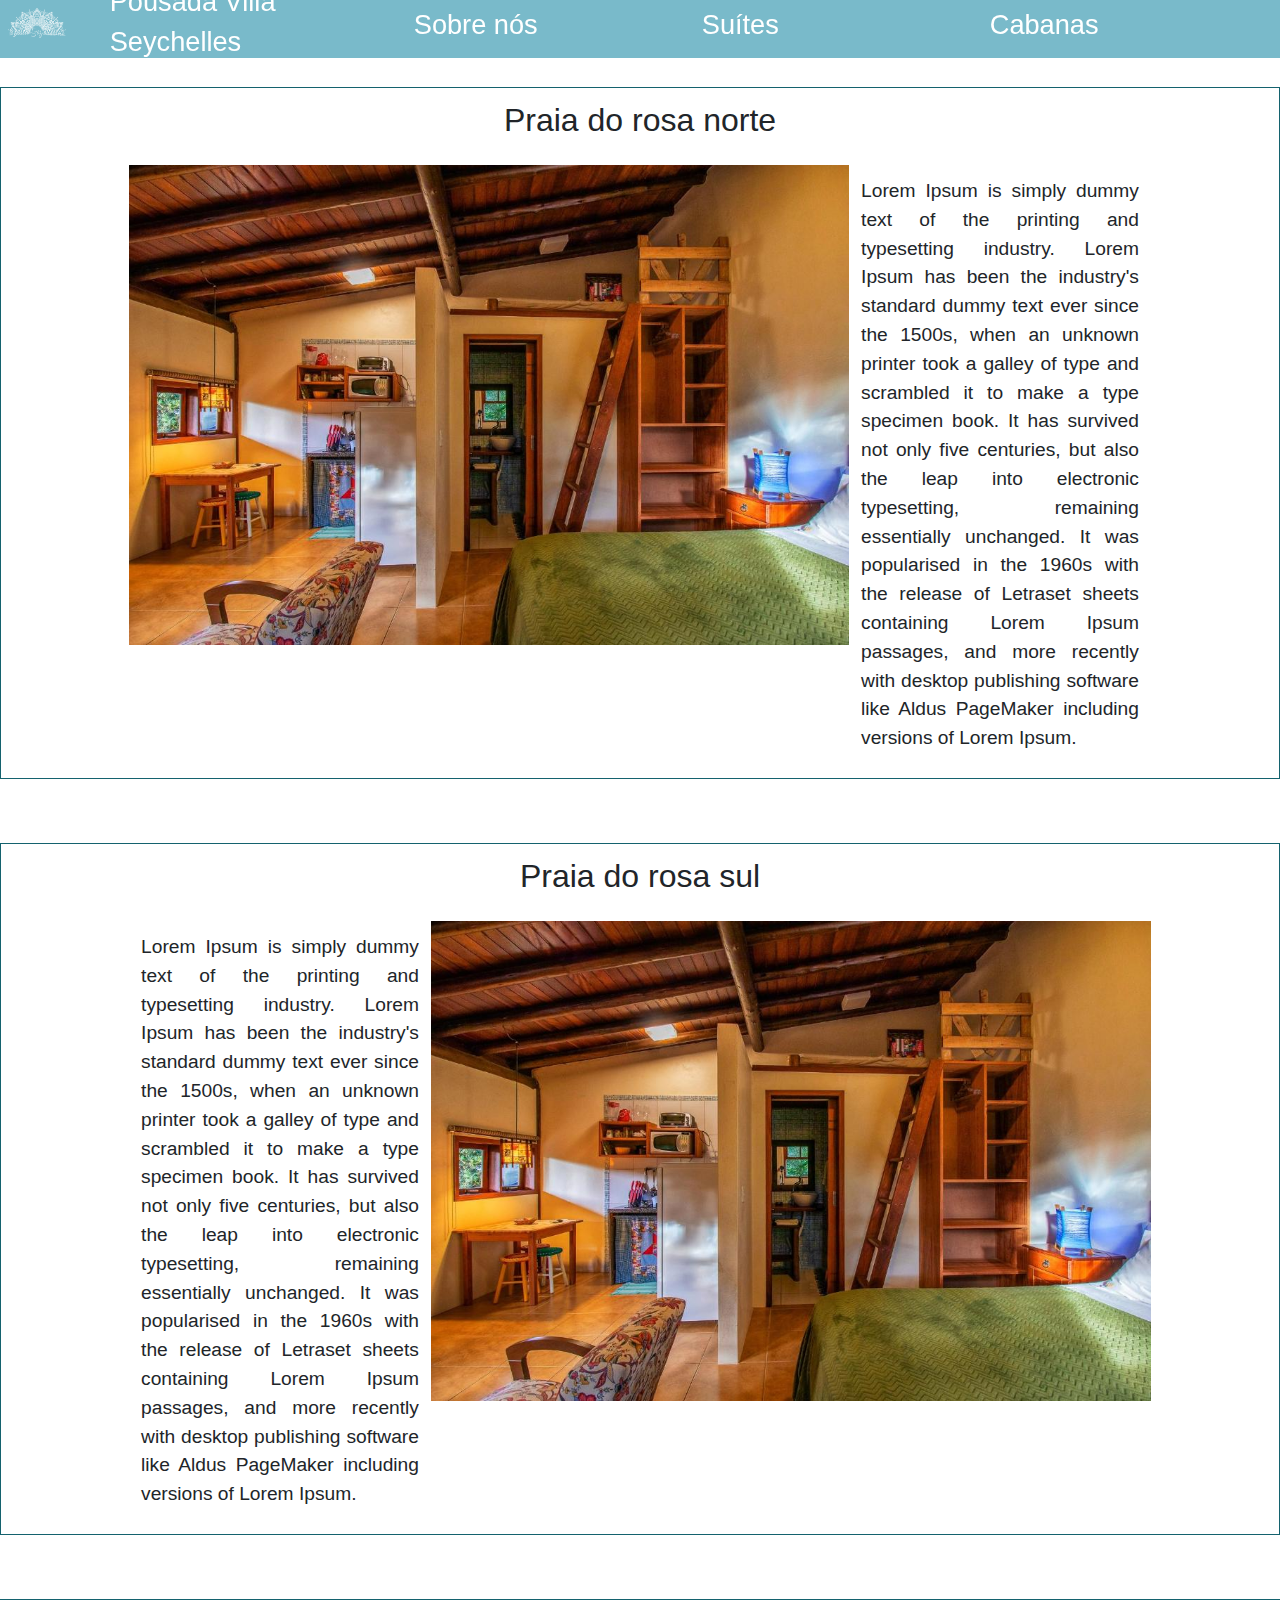
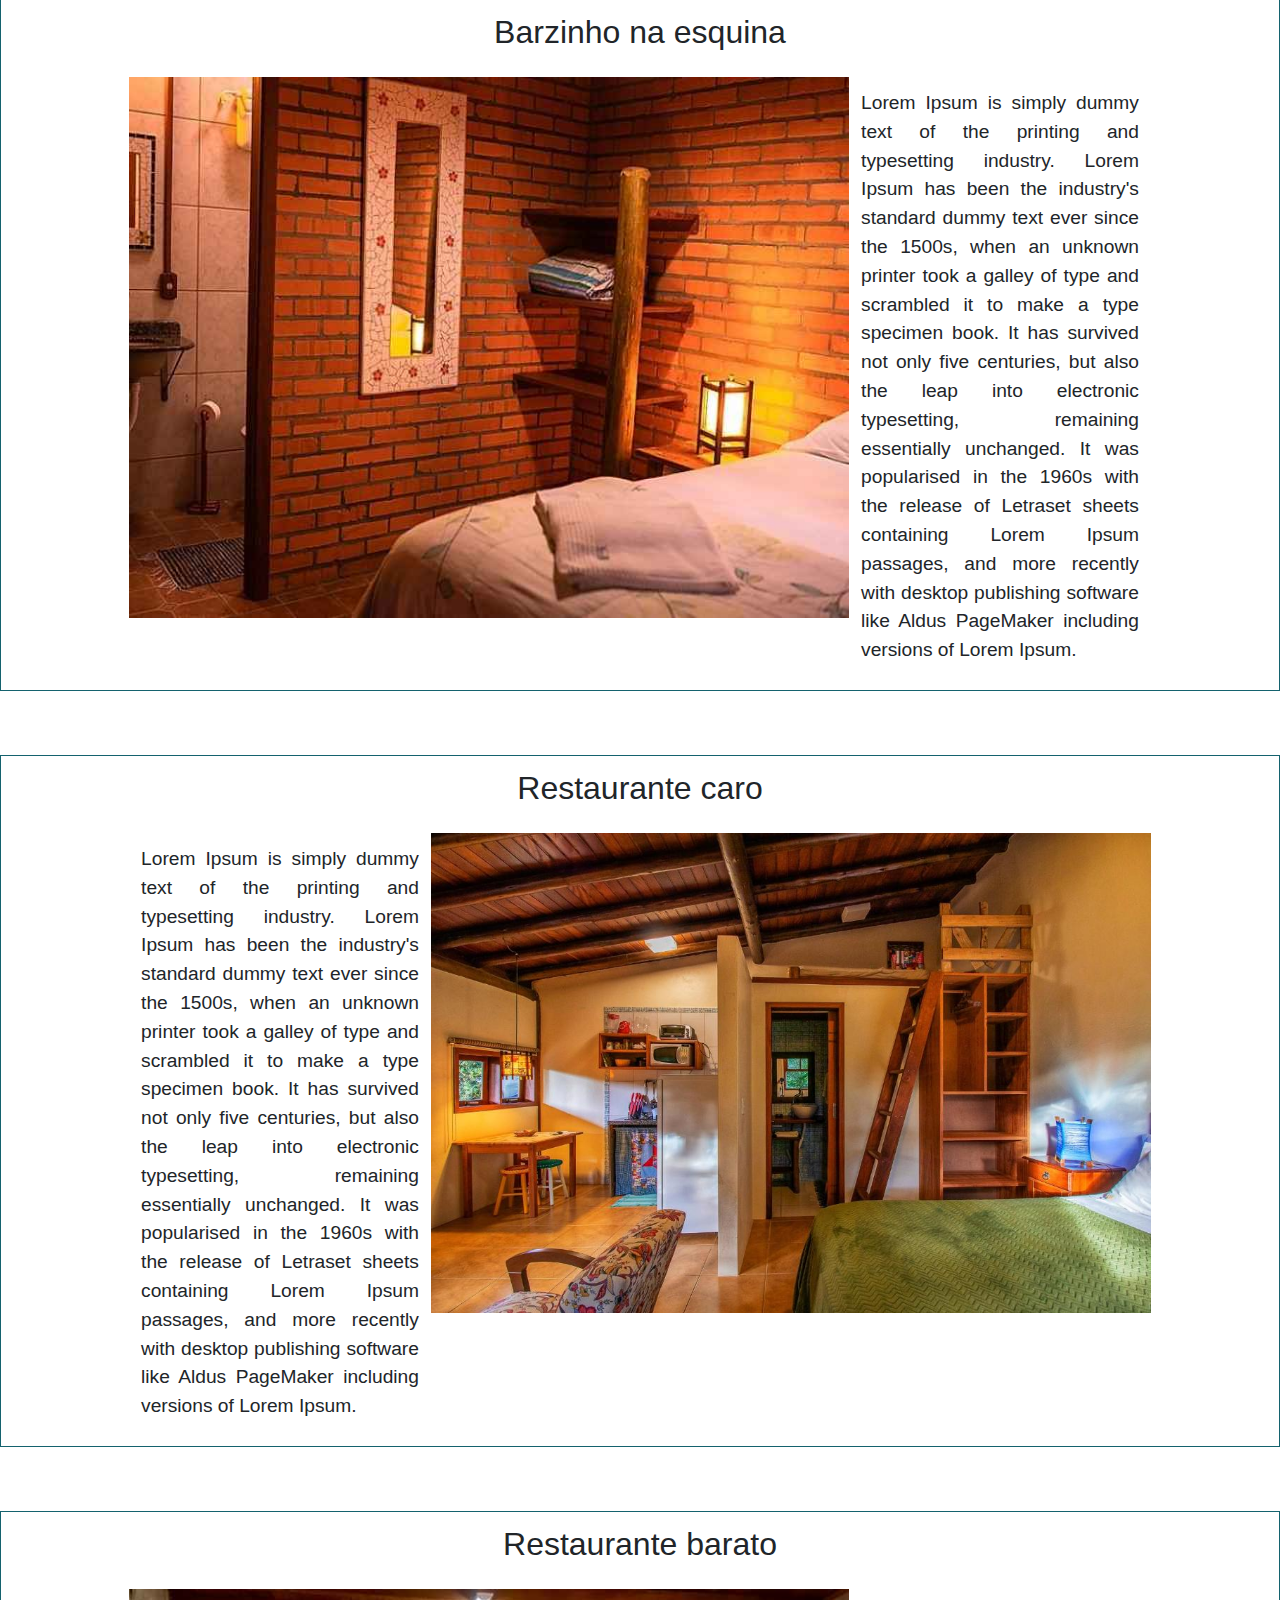
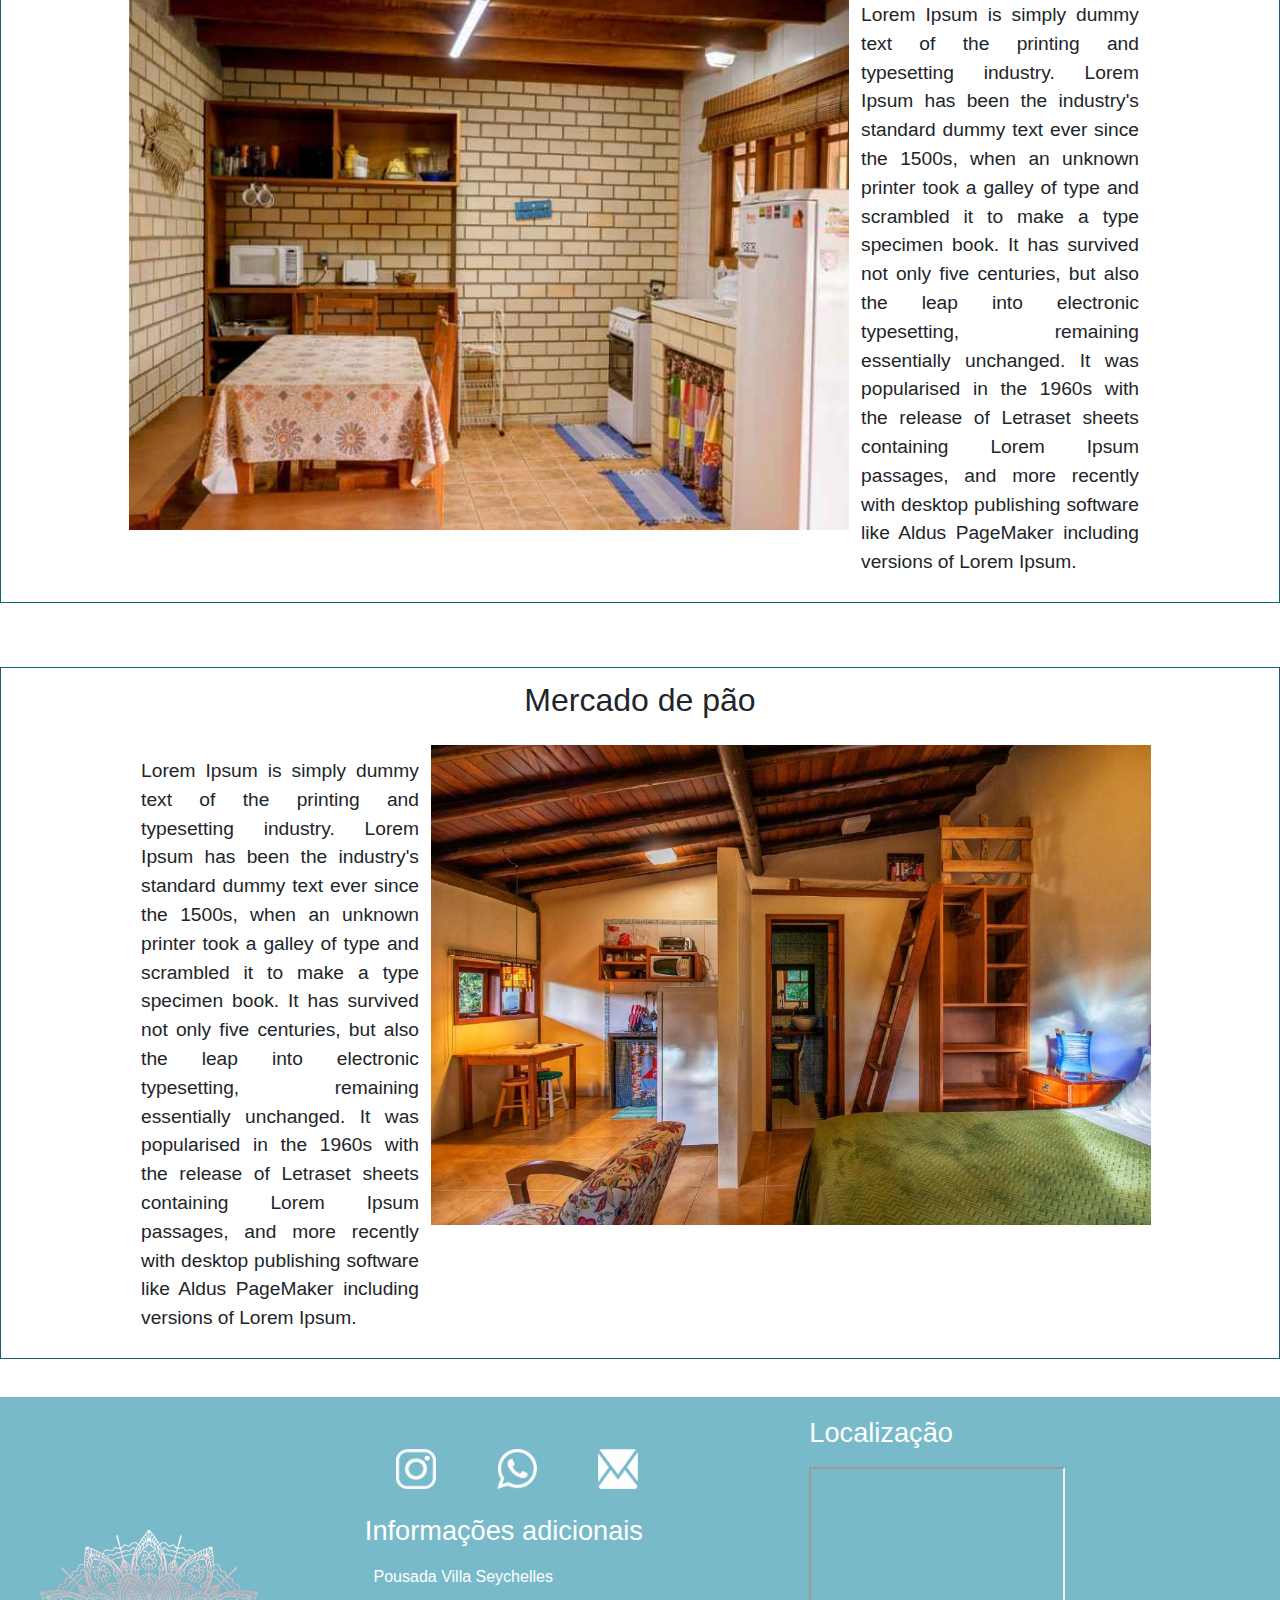
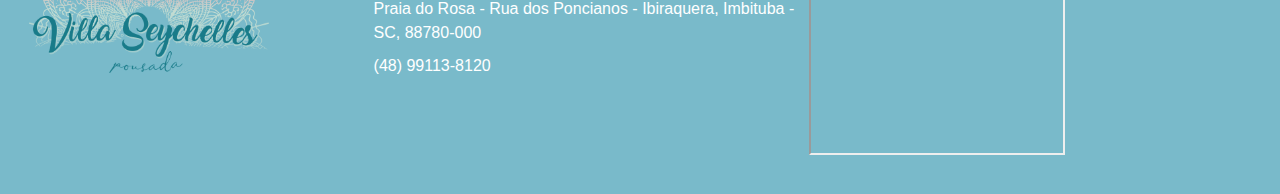
==== commit c0cf9081: "Finishing site 80% attualization" ====
--- a/html/atracoes.html
+++ b/html/atracoes.html
@@ -5,7 +5,7 @@
     <meta charset="UTF-8">
     <meta http-equiv="X-UA-Compatible" content="IE=edge">
     <meta name="viewport" content="width=device-width, initial-scale=1.0">
-    <link rel="icon" href="../images/logo-miniatura.svg">
+    <link rel="icon" href="images/logo_cabecalho.png">
     <link rel="stylesheet" href="../bootstrap-4.0.0/dist/css/bootstrap.min.css">
     <link rel="stylesheet" href="../css/style.css">
     <link rel="stylesheet" href="../css/atracoes.css">
@@ -16,12 +16,14 @@
     <div class="container">
         <nav class="header-top">
             <div class="dropdown show">
+                <img src="../images/logo_cabecalho.png">
                 <ul>
                     <li>
                         <a href="#">Pousada Villa Seychelles</a>
                         <ul class="ul-hover">
                             <li><a href="../index.html">Localização</a></li>
                             <li><a href="./atracoes.html">Atrações do Rosa</a></li>
+                            <li><a class="sobre-nos-responsivo" href="./sobre.html">Sobre nós</a></li>
                         </ul>
                     </li>
                 </ul>
@@ -30,9 +32,7 @@
             <div class="unidades-header">
                 <div class="dropdown-2 show">
                     <ul>
-                        <li>
-                            <a href="./sobre.html">Sobre nós</a>
-                        </li>
+                        <li><a class="sobre-nos" href="./sobre.html">Sobre nós</a></li>
                     </ul>
                 </div>
 
@@ -62,7 +62,7 @@
                     </ul>
                 </div>
         </nav>
-        </div>
+    </div>
     </div>
 
 
@@ -224,48 +224,29 @@
         <div class="footer-geral">
             <div class="footer-content">
                 <div class="first-second-column">
+
+
                     <div class="first-column-footer">
-                        <img src="../images/logo.png">
+                        <img src="../images/logo_footer.png">
                     </div>
 
-                    <div class="second-column-footer">
-                        <h1>Links úteis</h1>
-                        <a href="../index.html" id="cafofo">Suíte Cafofo</a>
-                        <a href="../index.html" id="cristal">Suíte Cristal</a>
-                        <a href="../index.html" id="Bougainville">Cabana Bougainville</a>
-                        <a href="../index.html" id="flamboyant">Cabana Flamboyant</a>
-                        <a href="../index.html" id="hibisco">Cabana Hibisco</a>
-                        <a href="../index.html" id="jasmim">Cabana Jasmim</a>
-                    </div>
-                </div>
-                <div class="tirty-fourty-column">
-                    <div class="thirty-column-footer" id="localizacao">
-                        <h1>Localização</h1>
-                        <iframe
-                            src="https://www.google.com/maps/d/u/0/embed?mid=1lpgAi9RVG7O_0LjniCaJvfxvxg0glX0&ehbc=2E312F"
-                            width="640" height="480"></iframe>
-                    </div>
 
                     <div class="fourty-column-footer">
-                        <h1>Entre em contato</h1>
-
                         <div class="icons-contact">
                             <div class="button-style-all button-instagram">
                                 <a href="https://www.instagram.com/villaseychelles/">
-                                    <img src="../img-icons/icons8-instagram.png">
+                                    <img src="../img-icons/instagram.png">
                                 </a>
                             </div>
-
                             <div class="button-style-all button-whatsapp">
                                 <a
-                                    href="https://api.whatsapp.com/send?phone=5548996934411&text=Ol%C3%A1%2C%20eu%20vim%20do%20site%20de%20voc%C3%AAs...%20Gostaria%20de%20estar%20me%20hospedando%20a%C3%AD...">
-                                    <img src="../img-icons/icons8-whatsapp.png">
+                                    href="https://api.whatsapp.com/send?phone=5548991138120&text=Ol%C3%A1%2C%20eu%20vim%20do%20site%20de%20voc%C3%AAs...%20Gostaria%20de%20estar%20me%20hospedando%20a%C3%AD...">
+                                    <img src="../img-icons/whatsapp.png">
                                 </a>
                             </div>
-
                             <div class="button-style-all button-gmail">
                                 <a href="http://">
-                                    <img src="../img-icons/icons8-gmail.svg">
+                                    <img src="../img-icons/gmail.png">
                                 </a>
                             </div>
                         </div>
@@ -285,6 +266,14 @@
                         </div>
                     </div>
                 </div>
+
+
+                <div class="thirty-column-footer" id="localizacao">
+                    <h1>Localização</h1>
+                    <iframe
+                        src="https://www.google.com/maps/d/u/0/embed?mid=1lpgAi9RVG7O_0LjniCaJvfxvxg0glX0&ehbc=2E312F"
+                        width="640" height="480"></iframe>
+                </div>
             </div>
         </div>
     </footer>
--- a/css/style.css
+++ b/css/style.css
@@ -1,8 +1,15 @@
+@font-face {
+    font-family: 'CheetahKick';
+    src: url('../fonts/CheetahKick.ttf');
+  }
+
 * {
     box-sizing: border-box;
     margin: 0 !important;
     padding: 0 !important;
-}
+    font-family: 'assistant-regular', sans-serif;
+}
+
 
 html{
     scroll-behavior: smooth;
@@ -37,7 +44,7 @@
     justify-content: space-around !important;
     width: 100% !important;
     height: 70px !important;
-    background-color: #197a89;
+    background-color: #79baca;
     position: fixed !important;
     z-index: 999 !important;
 }
@@ -69,7 +76,7 @@
 }
 
 .ul-hover a:hover{
-    background-color: #125b66d4;
+    background-color: #6195a1;
     letter-spacing: 1px;
     
 }
@@ -78,7 +85,7 @@
     display: none !important;
     left: 0 !important;
     position: absolute !important;
-    background-color: #197a89d4;
+    background-color: #79bacac5;
     transition: background .3s;
     font-size: 1.4rem !important;
     width: 60% !important;
@@ -93,11 +100,20 @@
     display: block !important;
 }
 
+.dropdown li:nth-child(3){
+    display: none !important;
+}
 
 .dropdown{
     display: flex;
     align-items: center !important;
     width: 20% !important;
+}
+
+.dropdown img{
+    margin-right: 10% !important;
+    width: 140px;
+    height: 50px;
 }
 
 .dropdown-2{
@@ -146,18 +162,28 @@
     height: 13rem;
     background-color: #79baca;
     margin-bottom: 5rem !important;
-    padding-left: 10% !important;
 
 }
 
 .title-attention {
     width: 100%;
-    padding-left: 15% !important;
+    height: 100%;
+    display: flex;
+    justify-content: center;
+    align-items: center;
+    color: #146875;
 }
 
 .description-attention {
     width: 100%;
-    padding-left: 30% !important;
+    height: 100%;
+    display: flex;
+    justify-content: center;
+    align-items: center;
+    flex-direction: column;
+    margin-bottom: 2rem!important;
+    color: #197a89;
+
 }
 
 .description-attention p {
@@ -186,7 +212,7 @@
     flex-direction: column;
     width: 80% !important;
     margin: 3% !important;
-    border: 1px solid #197a89;
+    border: 1px solid #79baca;
 
 }
 
@@ -215,7 +241,7 @@
 
 .button-a-ver-mais a{
     color: #ffff;
-    background-color: #197a89;
+    background-color: #79baca;
     padding: 1% !important;
     width: 100%;
     height: 100%;
@@ -227,7 +253,7 @@
 .button-a-ver-mais a:hover{
     letter-spacing: 1px !important;
     color: #ffff;
-    background-color: #125b66;
+    background-color: #6195a1;
 }
 
 .button-a-ver-mais img{
@@ -279,7 +305,7 @@
 .footer-geral{
     margin-top: 3% !important;
     width: 100% !important;
-    background-color: #14626e;
+    background-color: #79baca;
 }
 
 .footer-content{
@@ -309,25 +335,6 @@
 
 
 
-.second-column-footer{
-    width: 30%;
-    display: flex;
-    flex-direction: column !important;
-    line-height: 2rem;
-}
-
-.second-column-footer a{
-    color: white !important;
-    transition: .4s;
-}
-
-.second-column-footer a:hover{
-    text-decoration: none;
-    letter-spacing: 1px;
-}
-
-
-
 .thirty-column-footer{
     width: 40% !important;
 }
@@ -348,6 +355,7 @@
     display: flex;
     justify-content: space-around;
     width: 100%;
+    margin-top: 2% !important;
 }
 
 
@@ -373,20 +381,18 @@
 
 .button-style-all{
     display: flex;
-    width: 4rem !important;
-    height: 4rem !important;
-
+    width: 5rem !important;
+    height: 5rem !important;
+    border-radius: 20px;
     justify-content: center;
     align-items: center;
 
-    background-color: white;
-    border-radius: 50px;
     padding: 2% !important;
 }
 
 .button-style-all img{
-    width: 3rem !important;
-    height: 3rem !important;
+    width: 5rem !important;
+    height: 5rem !important;
     transition-duration: .4s !important;
 
 }
@@ -396,13 +402,6 @@
     height: 3.1rem !important;
 }
 
-
-.button-style-all:hover{
-    background-color: rgb(179, 179, 179);
-}
-
-
-
 /* Footer */
 
 
@@ -418,6 +417,11 @@
         width: 30% !important;
     }
 
+    .dropdown img{
+        width: 15%!important;
+        height: 20%!important;
+    }
+
     .dropdown-2{
         width: 18rem !important;
     }
@@ -437,7 +441,8 @@
     }
 
     .text-attention h1{
-        font-size: 2.7rem !important;
+        font-family: CheetahKick !important;
+        font-size: 3.7rem !important;
     }
 
     .text-attention p{
@@ -507,13 +512,13 @@
 
 
     .button-style-all img{
-        width: 3.8rem !important;
-        height: 3.8rem !important;
+        width: 4.8rem !important;
+        height: 4.8rem !important;
     }
 
     .button-style-all img:hover{
-        width: 4.0rem !important;
-        height: 4.0rem !important;
+        width: 5.0rem !important;
+        height: 5.0rem !important;
     }
 
     .inf-geral p{
@@ -556,18 +561,18 @@
     }
 
     .button-style-all{
+        width: 5.3rem !important;
+        height: 5.3rem !important;
+    }
+
+    .button-style-all img{
         width: 4.3rem !important;
         height: 4.3rem !important;
     }
 
-    .button-style-all img{
-        width: 3.3rem !important;
-        height: 3.3rem !important;
-    }
-
     .button-style-all img:hover{
-        width: 3.8rem !important;
-        height: 3.8rem !important;
+        width: 4.8rem !important;
+        height: 4.8rem !important;
     }
 
 }
@@ -683,6 +688,14 @@
 
     .header-top ul ul a{
         font-size: 1.1rem !important;
+    }
+
+    .dropdown{
+        width: 30rem !important;
+    }
+
+    .dropdown img{
+        width: 4rem!important;
     }
 
     .dropdown-2{
@@ -739,16 +752,20 @@
     }
 
     .first-second-column {
-        width: 80% !important;
-    }
-
-    .tirty-fourty-column{
-        margin-top: 5% !important;
-        width: 80% !important;
+        width: 90% !important;
     }
 
     .thirty-column-footer{
-        width: 50% !important;
+        margin-top: 5%  !important;
+        width: 100% !important;
+        display: flex;
+        flex-direction: column!important;
+        justify-content: center !important;
+        align-items: center !important;
+    }
+
+    .footer-content h1{
+        margin-bottom: 1.5% !important;
     }
 
     .thirty-column-footer iframe{
@@ -770,6 +787,18 @@
         width: 45% !important;
     }
 
+    .dropdown li:nth-child(3){
+        display: flex !important;
+    }
+
+    .dropdown-2:first-child{
+        display: none !important;
+    }
+
+    .dropdown-2{
+        width: 11rem !important;
+    }
+
     .text-attention p{
         font-size: .7rem !important;
     }
@@ -811,6 +840,20 @@
     .container {
         max-width: 100% !important;
     }
+
+    .unidades-header{
+        justify-items: center;
+    }
+
+    .description-attention{
+        width: 80%;
+    }
+
+    .description-attention p{
+        display: flex;
+        text-align: center;
+        justify-content: center !important;
+    }
 }
 
 @media (max-width: 481px) {
@@ -837,6 +880,13 @@
     .description-attention{
         margin-top: 2% !important;
         padding: 0 !important;
+        width: 80% !important;
+    }
+
+    .description-attention p{
+        display: flex;
+        text-align: center;
+        justify-content: center !important;
     }
 
     .text-attention h1{
@@ -928,6 +978,10 @@
 }
 
 @media (max-width: 375px) {
+    .header-top img {
+        display: none !important;
+    }
+
     .header-top{
         padding: 2% !important;
     }
@@ -944,12 +998,20 @@
         width: 95% !important;
     }
 
+    .unitis-apresentation{
+        width: 90% !important;
+    }
+
     .thirty-column-footer iframe{
         max-width: 18.5rem !important;
     }
 }
 
 @media (max-width: 320px){
+    .all-units{
+        width: 100%!important;
+    }
+
     .thirty-column-footer iframe{
         max-width: 16rem !important;
     }
--- a/css/atracoes.css
+++ b/css/atracoes.css
@@ -1,3 +1,22 @@
+* {
+    box-sizing: border-box;
+    margin: 0 !important;
+    padding: 0 !important;
+}
+
+html{
+    scroll-behavior: smooth;
+
+
+
+
+    padding-top: 1.8% !important;
+
+
+
+
+}
+
 .content-geral{
     display: flex !important;
     align-items: center !important;
@@ -10,7 +29,7 @@
     align-items: center !important;
     flex-direction: column !important;
     justify-content: center !important;
-    margin-top: 5% !important;
+    margin-top:5% !important;
     border: 1px solid #14626e;
     padding-top: 1% !important;
     padding-bottom: 1% !important;
@@ -39,8 +58,6 @@
 .text-content p{
     font-size: 1.4rem ;
 }
-
-
 
 
 
